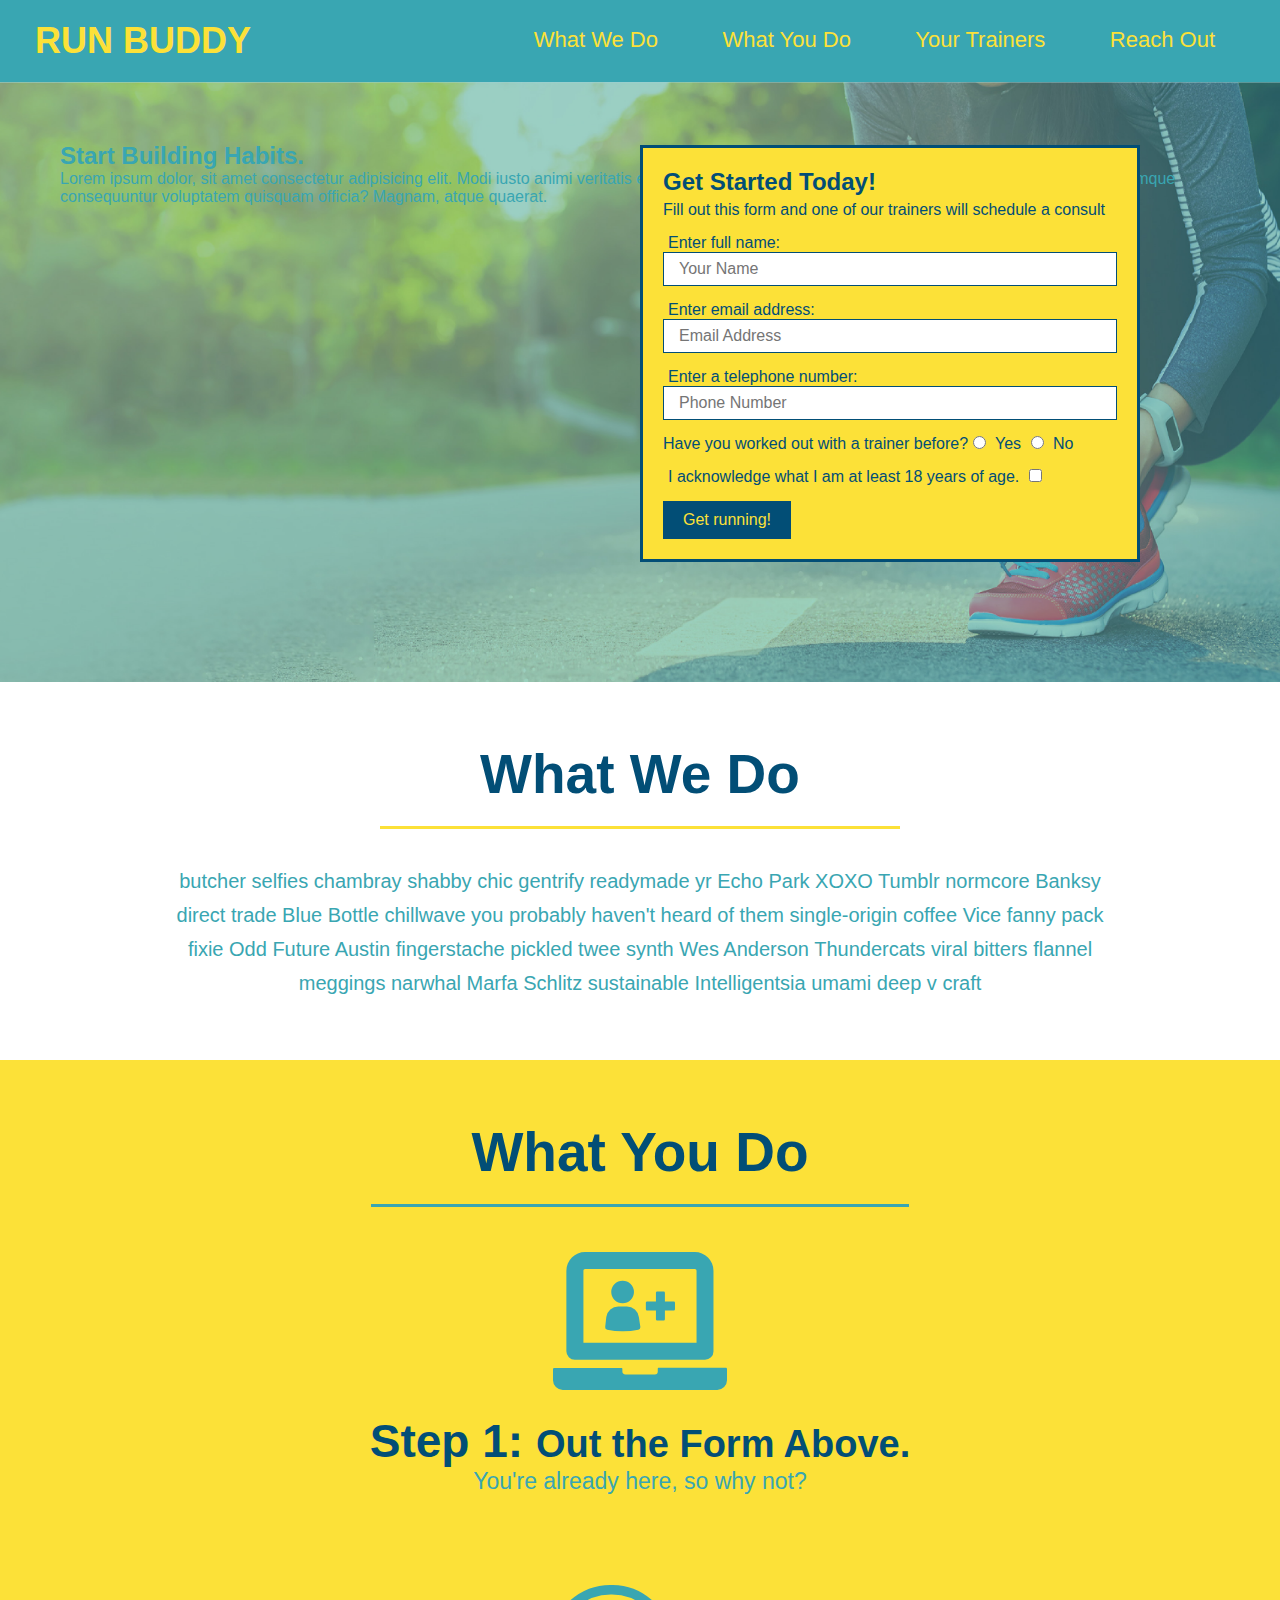
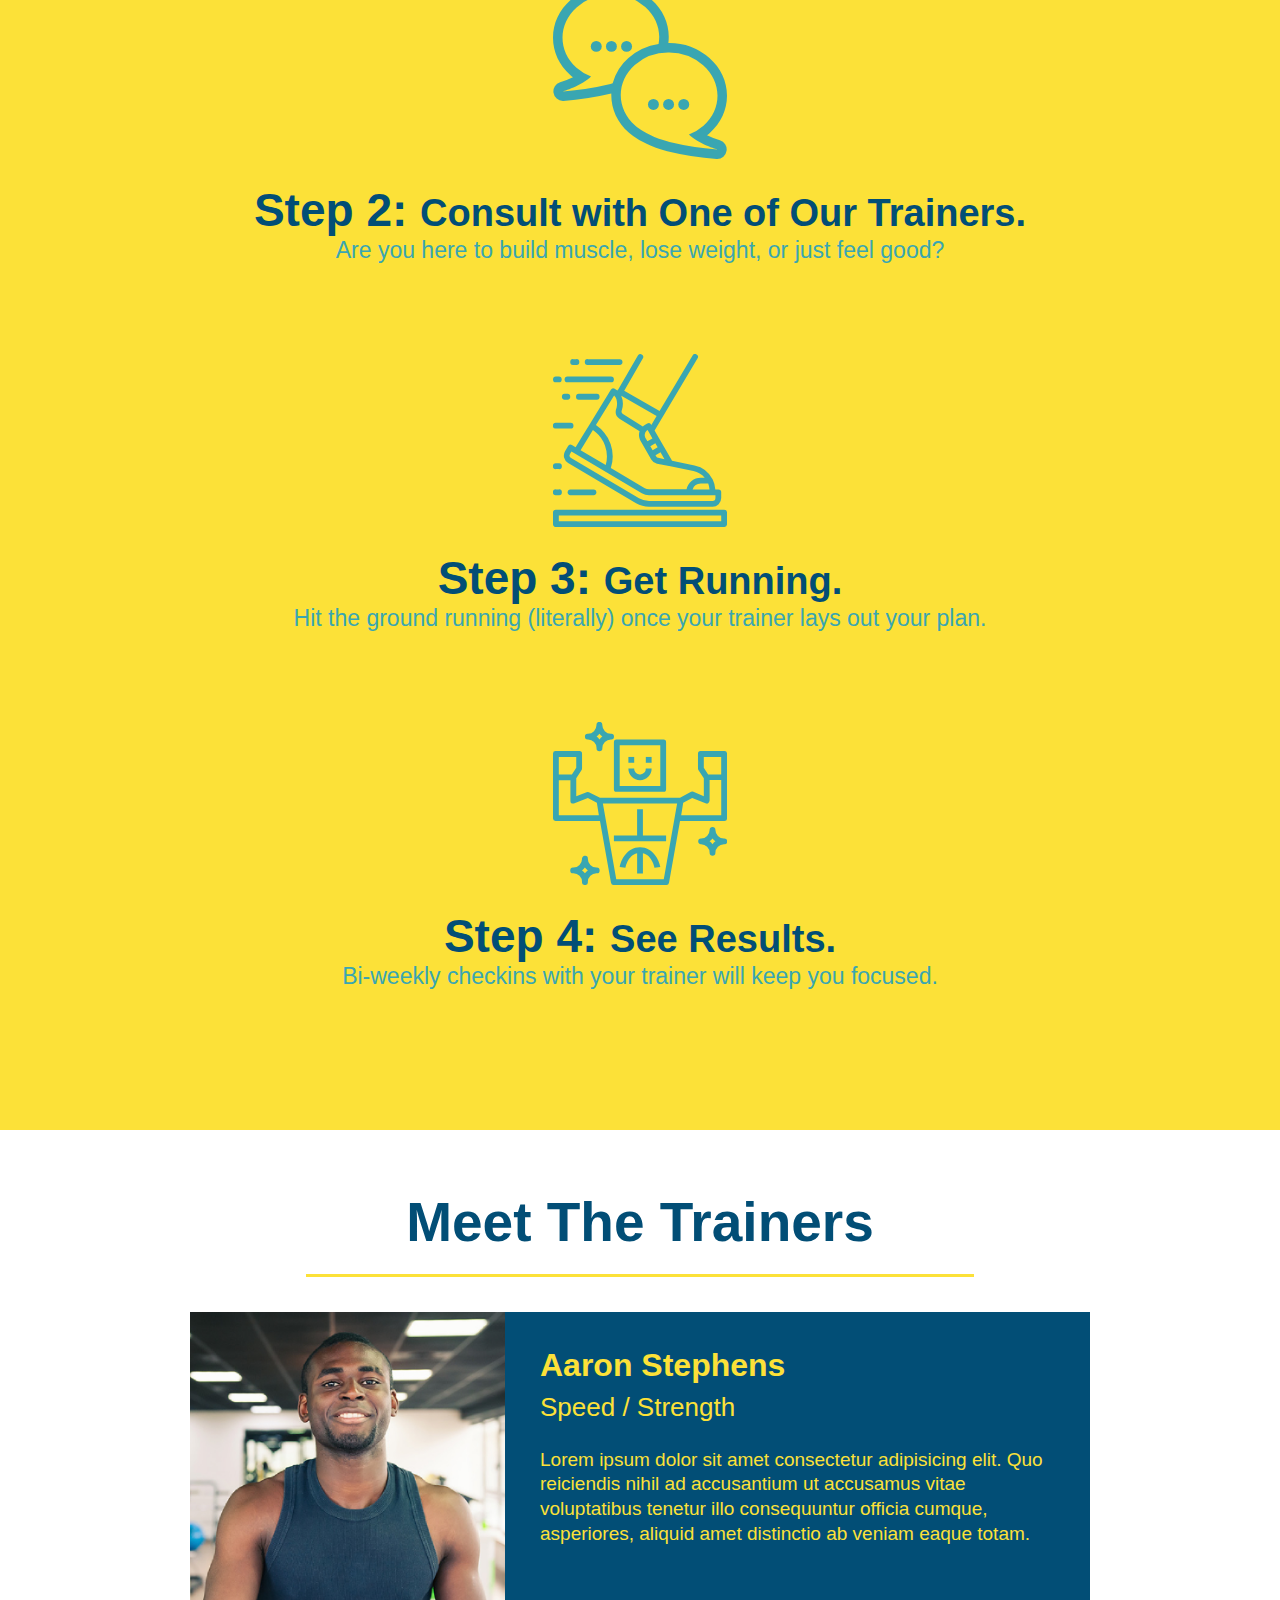
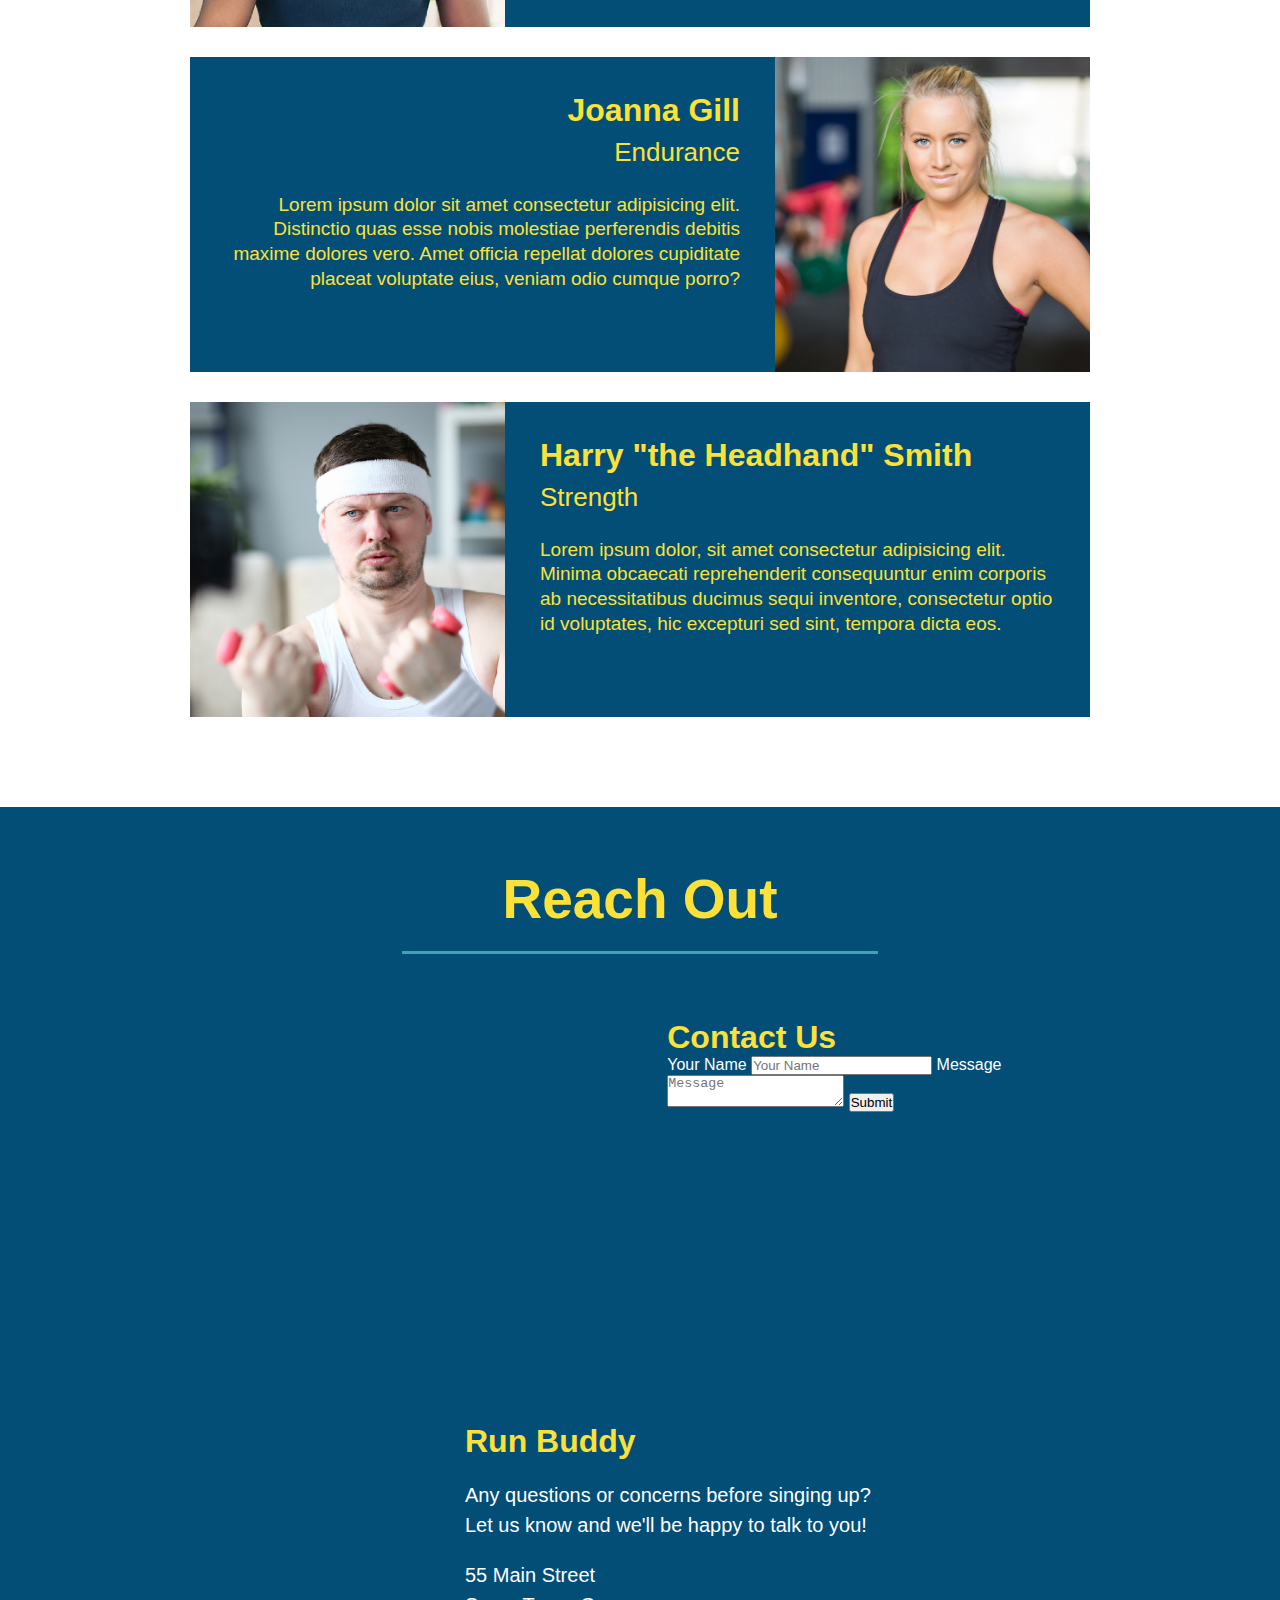
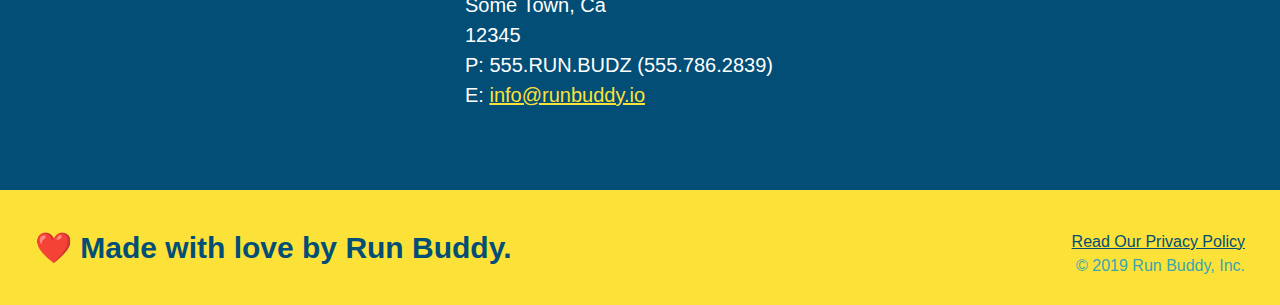
==== index.html @ baa3180b "add flexbox to header" ====
<!DOCTYPE html>
<html lang="en">
    <head>
        <meta charset="UTF-8" />
        <title>Run Buddy</title>
        <link rel="stylesheet" href="./assets/css/style.css"/>
    </head>
    
    <body>
        
    <header>
        <h1>
        <a href="/">
            RUN BUDDY
        </a>
        </h1>
        <nav>
            <ul>
                <li>
                    <a href="#what-we-do">What We Do</a>
                </li>
                <li>
                    <a href="#what-you-do">What You Do</a>
                </li>
                <li>
                    <a href="#your-trainers">Your Trainers</a>
                </li>
                <li>
                    <a href="#reach-out">Reach Out</a>
                </li>
            </ul>
        </nav>
    </header>

    <section class="hero">
        <div class="hero-cta">
            <h2>Start Building Habits.</h2>
            <p>
                Lorem ipsum dolor, sit amet consectetur adipisicing elit. Modi iusto animi veritatis et 
                adipisci cum rerum quaerat? Libero vitae iusto eaque. Voluptates cumque consequuntur 
                voluptatem quisquam officia? Magnam, atque quaerat.
            </p>
        </div>
        
        <div class="hero-form">
            <h3>Get Started Today!</h3>
            <p>Fill out this form and one of our trainers will schedule a consult</p>
            <Form>
                <label for="name">Enter full name:</label>
                <input type="text" placeholder="Your Name" name="name" id="name" class="form-input"  />
                <label for="email">Enter email address:</label>
                <input type="email" placeholder="Email Address" name="email" id="email" class="form-input" />
                <label for="phone">Enter a telephone number:</label>
                <input type="tel" placeholder="Phone Number" name="phone" id="phone" class="form-input"/>
                <p>
                    Have you worked out with a trainer before?
                    <input type="radio" name="trainer-confirm" id="trainer-yes" />
                    <label for="trainer-yes">Yes</label>
                    <input type="radio" name="trainer-confirm" id="trainer-no" />
                    <label for="trainer-no">No</label>
                </p>
                <p>
                    <label for="checkbox">
                    I acknowledge what I am at least 18 years of age.
                    </label>
                    <input type="checkbox" name="age-confirm" id="checkbox"/>
                </p>
                <button type="submit">
                  Get running!      
                </button>
            </Form>
        </div>
    </section>

    <section id="what-we-do" class="intro">
        <h2 class="section-title primary-border">What We Do</h2>
        <p>
            butcher selfies chambray shabby chic gentrify readymade yr Echo Park XOXO Tumblr normcore Banksy direct trade Blue Bottle chillwave you probably haven't heard of them single-origin coffee Vice fanny pack fixie Odd Future Austin fingerstache pickled twee synth Wes Anderson Thundercats viral bitters flannel meggings narwhal Marfa Schlitz sustainable Intelligentsia umami deep v craft
        </p>
    </section>
        
    <section id="what-you-do" class="steps">
        <h2 class="section-title secondary-border">What You Do</h2>
        <div>
            <img src="./assets/images/step-1.svg" alt=""/>
            <h3>Step 1: <span>Out the Form Above.</span></h3>
            <p>You're already here, so why not?
            </p>
        </div>
       
        <div>
            <img src="./assets/images/step-2.svg" alt=""/>
            <h3>Step 2: <span>Consult with One of Our Trainers.</span></h3>
            <p>Are you here to build muscle, lose weight, or just feel good?</p>
        </div>
       
        <div>
            <img src="./assets/images/step-3.svg" alt=""/>
            <h3>Step 3: <span>Get Running.</span></h3>
            <p>Hit the ground running (literally) once your trainer lays out your plan.
            </p>
        </div>
        
        <div>
            <img src="./assets/images/step-4.svg" alt=""/>
            <h3>Step 4: <span>See Results.</span></h3>
            <p>Bi-weekly checkins with your trainer will keep you focused.
            </p>
        </div>
    </section> 

    <section id="your-trainers" class="trainers">
       <h2 class="section-title primary-border">Meet The Trainers</h2>
       <article class="trainer">
            <img src="./assets/images/trainer-1.jpg" alt="Arron Stephens in his workout clothes, ready to pump iron" />
            <div class="trainer-bio text-left">
                <h3>Aaron Stephens</h3>
                <h4>Speed / Strength</h4>
                <p>
                    Lorem ipsum dolor sit amet consectetur adipisicing elit. Quo reiciendis nihil ad accusantium ut accusamus vitae voluptatibus tenetur illo consequuntur officia cumque, asperiores, aliquid amet distinctio ab veniam eaque totam.
                </p>
            </div>
       </article>
       
       <article class="trainer">
            <div class="trainer-bio text-right">
                <h3>Joanna Gill</h3>
                <h4>Endurance</h4>
                <p>Lorem ipsum dolor sit amet consectetur adipisicing elit. Distinctio quas esse nobis molestiae perferendis debitis maxime dolores vero. Amet officia repellat dolores cupiditate placeat voluptate eius, veniam odio cumque porro?
                </p>
            </div>
        <img src="./assets/images/trainer-2.jpg" alt="Joanna Gill cooling off after a workout" />
       </article>

       <article class="trainer">
            <img src="./assets/images/trainer-3.jpg" alt="Harry Smith wearing a headband and lifting comically small pink weights" />
            <div class="trainer-bio text-left">
                <h3>Harry "the Headhand" Smith</h3>
                <h4>Strength</h4>
                <p>
                    Lorem ipsum dolor, sit amet consectetur adipisicing elit. Minima obcaecati reprehenderit consequuntur enim corporis ab necessitatibus ducimus sequi inventore, consectetur optio id voluptates, hic excepturi sed sint, tempora dicta eos.
                </p>
            </div>
       </article>
    </section>

    <section id="reach-out" class="contact">
        <h2 class="section-title secondary-border contact-h2">Reach Out</h2>
        
        <div class="contact-info">
            <iframe src="https://www.google.com/maps/embed?pb=!1m18!1m12!1m3!1d25854.165169851884!2d-78.96099190262946!3d35.90363252913654!2m3!1f0!2f0!3f0!3m2!1i1024!2i768!4f13.1!3m3!1m2!1s0x89ace8b8699a4423%3A0xcc635c9ffc62bdc9!2sSouthpoint%2C%20Durham%2C%20NC%2027713!5e0!3m2!1sen!2sus!4v1658589397149!5m2!1sen!2sus" 
            width="600" 
            height="450" 
            style="border:0;" 
            allowfullscreen="" 
            loading="lazy" 
            referrerpolicy="no-referrer-when-downgrade">
            </iframe>
            
            <div>
                <h3>Contact Us</h3>
                <form>
                    <label for="contact-name">Your Name</label>
                    <input type="text" id="contact-name" placeholder="Your Name" />

                    <label for="contact-message">Message</label>
                    <textarea id="contact-message" placeholder="Message"></textarea>

                    <button type="submit">Submit</button>
                </form>
            </div>
            <div>
                <h3>Run Buddy</h3>
                <p>
                    Any questions or concerns before singing up?
                    <br />
                    Let us know and we'll be happy to talk to you!
                </p>
                <address>
                    55 Main Street <br />
                    Some Town, Ca <br />
                    12345 <br />
                    P: 555.RUN.BUDZ (555.786.2839) <br />
                    E: <a href="mailto:info@runbuddy.io">info@runbuddy.io</a>
                </address>
            </div>
        </div>
    </section>
   

    <footer>
        <h2>❤️ Made with love by Run Buddy.</h2>
        <div>
            <a href="./privacy-policy.html">Read Our Privacy Policy</a><br />
            &copy; 2019 Run Buddy, Inc.
        </div>
    </footer>

    </body>
</html>
---- assets/css/style.css ----
* {
    margin: 0;
    padding: 0;
    box-sizing: border-box;
}

body {
    color:#39a6b2;
    font-family: Helvetica, Arial, sans-serif;
}

header {
    padding: 20px 35px;
    background-color: #39a6b2;
    display: flex;
    justify-content: space-between;
    flex-wrap: wrap;
}

header h1 {
    font-weight: bold;
    font-size: 36px;
    color:#fce138;
    margin: 0;
}

header a {
    text-decoration: none;
    color: #fce138;
}

header nav {
    margin: 7px 0;
}

header nav ul li {
    display: inline;
}

header nav ul li a {
    margin: 0 30px;
    font-weight: lighter;
    font-size: 22px;
}

footer {
    background-color: #fce138;
    width: 100%;
    padding: 40px 35px;
}

footer h2 {
    display: inline;
    color: #024e76;
    font-size: 30px;
    margin: 0;
}

footer div {
    float: right;
    line-height: 1.5;
    text-align: right;
}

footer a {
    color: #024e76;
}

section {
    padding: 60px;
}

.hero {
    background-image: url("../images/hero-bg.jpg");
    height: 600px;
    background-size: cover;
    background-position: center;
    position: relative;
}

.hero-form {
    border: 3px solid #024e76;
    background-color: #fce138;
    padding: 20px;
    width: 500px;
    color: #024e76;
    position: absolute;
    bottom: 120px;
    right: 140px;
}

.hero-form h3 {
   font-size: 24px;
   margin: 0;
}

.hero-form p {
    margin: 5px 0 15px 0;
}

.form-input {
    border: 1px solid #024e76;
    display: block;
    padding: 7px 15px;
    font-size: 16px;
    color: #024e76;
    width: 100%;
    margin-bottom: 15px;
}

.hero-form label {
    margin: 0 5px;
}

.hero-form button {
    color: #fce138;
    background-color: #024e76;
    border: none;
    padding: 10px 20px;
    font-size: 16px;
}

.intro {
    text-align: center;
}

.intro p {
    line-height: 1.7;
    color: #39a6b2;
    width: 80%;
    font-size: 20px;
    display: inline-block;
}

.steps {
    text-align: center;
    background: #fce138;
}

.steps div {
    margin-bottom: 80px;
}

.steps img {
    width: 15%;
    margin: 10px 0;
}

.steps h3 {
    color: #024e76;
    font-size: 46px;
    margin-top: 10px;
}

.steps p {
    color: #39a6b2;
    font-size: 23px;
}

.steps span {
    font-size: 38px;
}

.section-title {
    font-size: 55px;
    color: #024e76;
    margin-bottom: 35px;
    padding: 0 100px 20px 100px;
    display: inline-block;
    border-bottom: 3px solid; 
}

.primary-border {
    border-color: #fce138;
}

.secondary-border {
    border-color: #39a6b2;
}

.trainers {
    text-align: center;
}

.trainer {
    width: 900px;
    margin: 0 auto 30px auto;
    background: #024e76;
    color: #fce138;
    overflow: auto;
}

.trainer img {
    width: 35%;
    float: left;
}

.trainer-bio {
    padding: 35px;
    float: left;
    width: 65%;
}

.trainer-bio h3 {
    font-size: 32px;
    margin-bottom: 8px;
}

.trainer-bio h4 {
    font-weight: lighter;
    font-size: 26px;
    margin-bottom: 25px;
}

.trainer-bio p {
    font-size: 19px;
    line-height: 1.3;
}

.text-left {
    text-align: left;
}

.text-right {
    text-align: right;
}

.contact {
    text-align: center;
    background-color: #024e76;
}

.contact h2 {
    color: #fce138;
}

.contact-info iframe {
    width: 400px;
    height: 400px;
}

.contact-info div {
    width: 410px;
    display: inline-block;
    vertical-align: top;
    text-align: left;
    margin: 30px 0 0 60px;
    color: white;
}

.contact-info h3 {
    color: #fce138;
    font-size: 32px;
}

.contact-info p, .contact-info address {
    margin: 20px 0;
    line-height: 1.5;
    font-size: 20px;
    font-style: normal;
}

.contact-info a {
    color: #fce138;
}
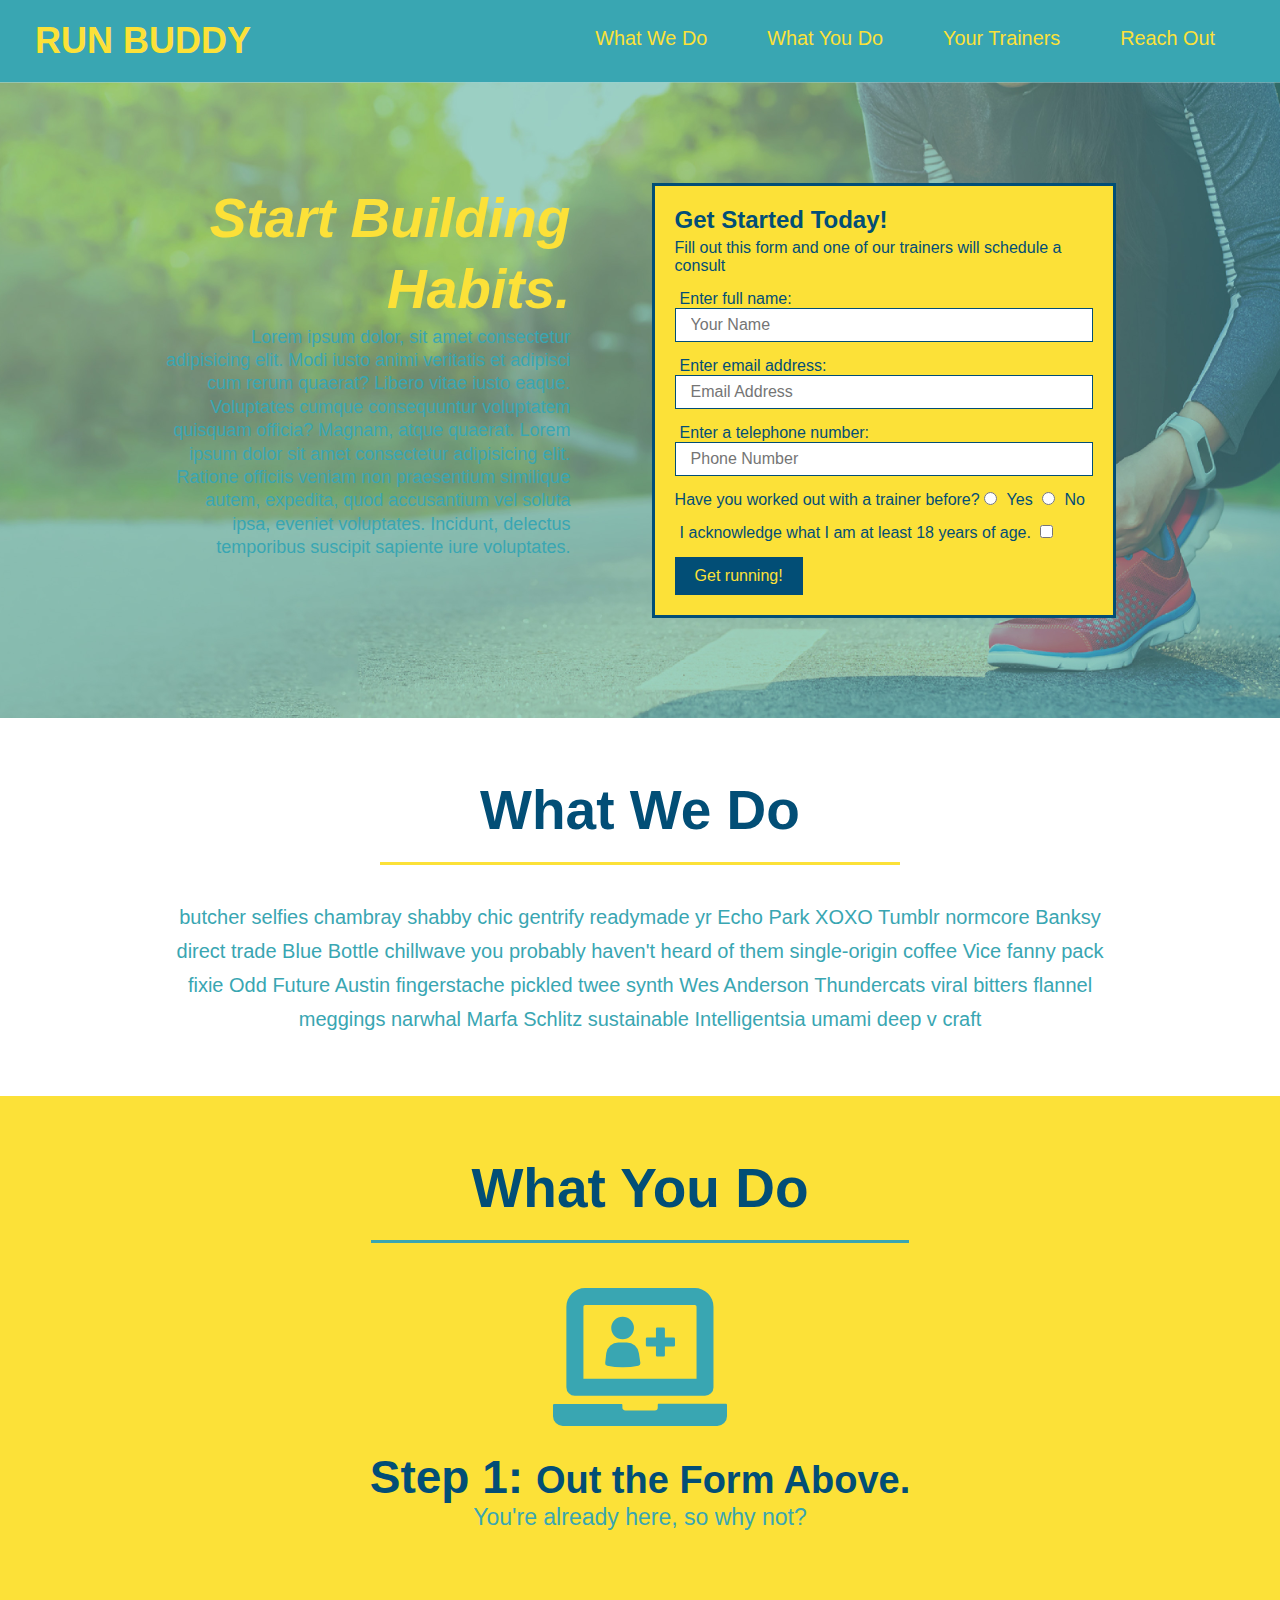
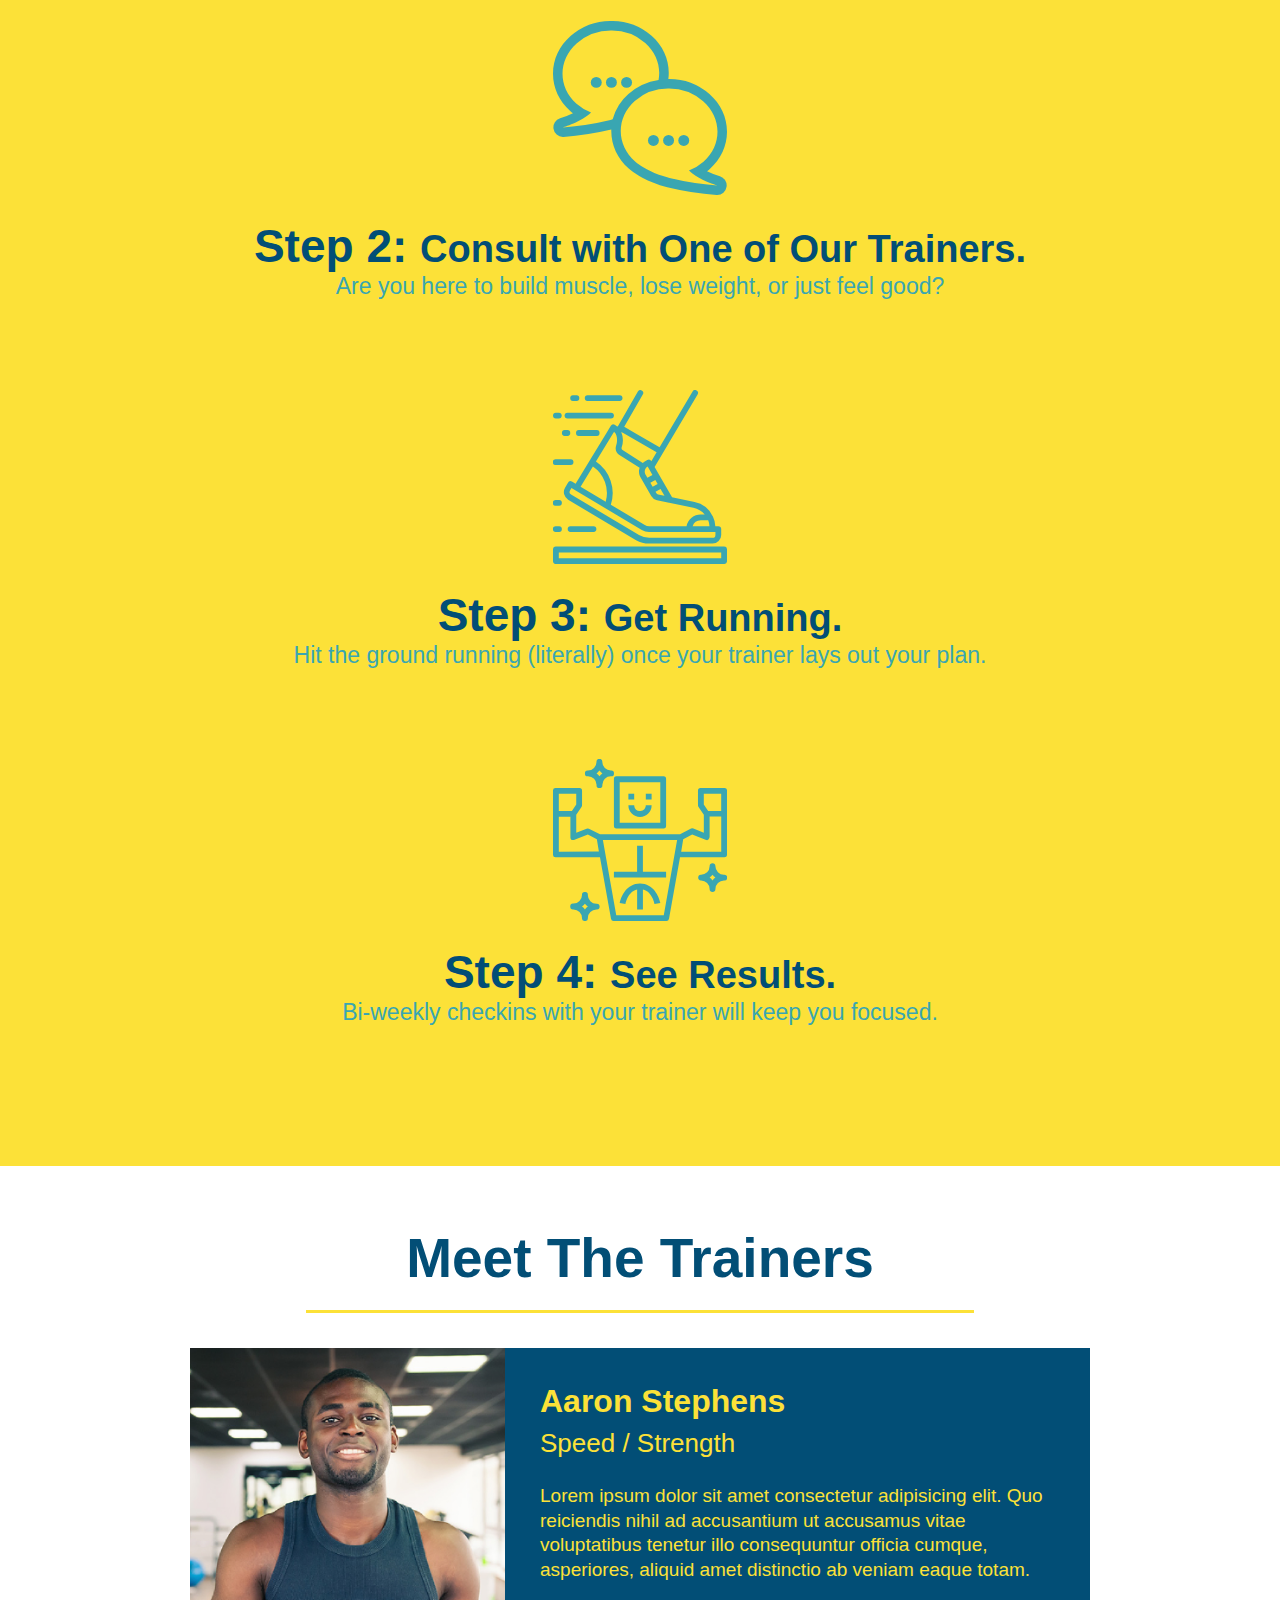
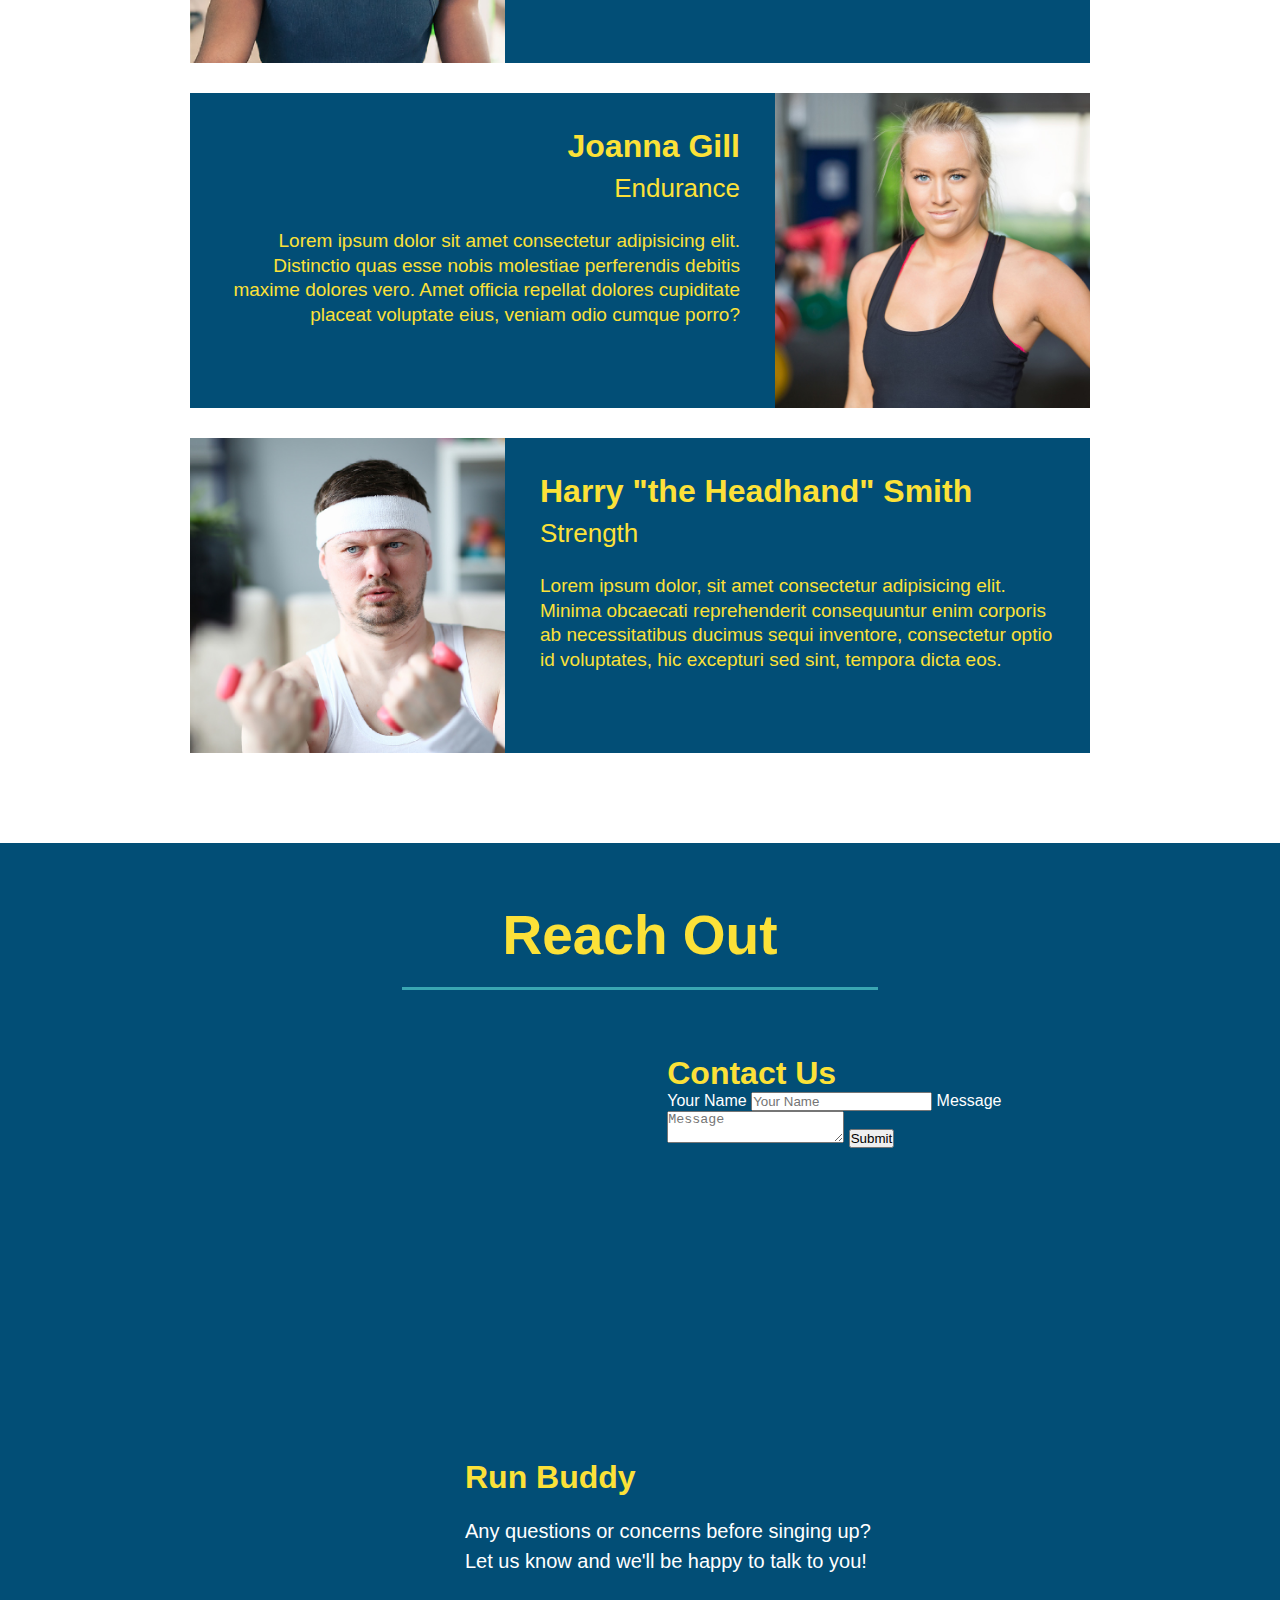
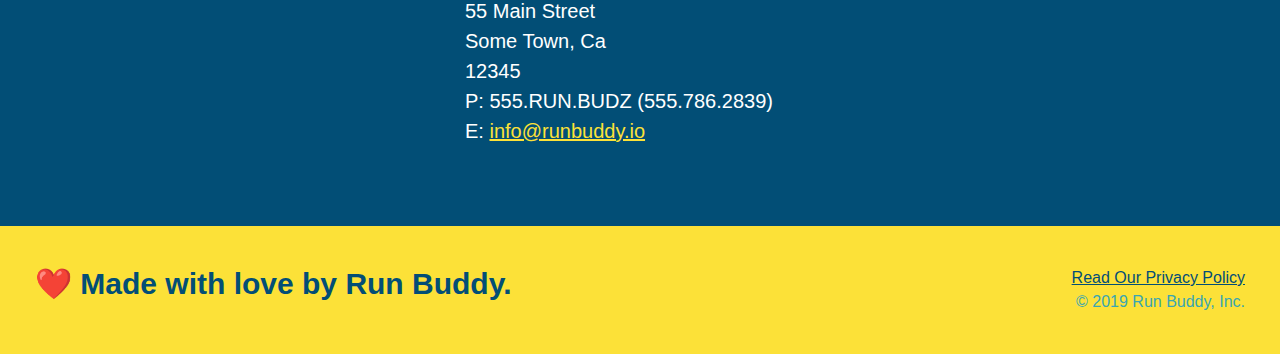
==== commit 3604b4ae: "add flexbox to hero" ====
--- a/index.html
+++ b/index.html
@@ -39,6 +39,9 @@
                 Lorem ipsum dolor, sit amet consectetur adipisicing elit. Modi iusto animi veritatis et 
                 adipisci cum rerum quaerat? Libero vitae iusto eaque. Voluptates cumque consequuntur 
                 voluptatem quisquam officia? Magnam, atque quaerat.
+                Lorem ipsum dolor sit amet consectetur adipisicing elit. Ratione officiis veniam non 
+                praesentium similique autem, expedita, quod accusantium vel soluta ipsa, eveniet voluptates. 
+                Incidunt, delectus temporibus suscipit sapiente iure voluptates.
             </p>
         </div>
         
--- a/assets/css/style.css
+++ b/assets/css/style.css
@@ -33,31 +33,36 @@
     margin: 7px 0;
 }
 
-header nav ul li {
-    display: inline;
+header nav ul {
+    display: flex;
+    flex-wrap: wrap;
+    justify-content: space-between;
+    align-items: center;
+    list-style: none;
 }
 
 header nav ul li a {
     margin: 0 30px;
     font-weight: lighter;
-    font-size: 22px;
+    font-size: 1.55vw;
 }
 
 footer {
     background-color: #fce138;
     width: 100%;
     padding: 40px 35px;
+    display: flex;
+    justify-content: space-between;
+    flex-wrap: wrap;
 }
 
 footer h2 {
-    display: inline;
     color: #024e76;
     font-size: 30px;
     margin: 0;
 }
 
 footer div {
-    float: right;
     line-height: 1.5;
     text-align: right;
 }
@@ -72,21 +77,35 @@
 
 .hero {
     background-image: url("../images/hero-bg.jpg");
-    height: 600px;
     background-size: cover;
     background-position: center;
-    position: relative;
+    display: flex;
+    justify-content: center;
+    flex-wrap: wrap;
+}
+
+.hero-cta {
+    width: 35%;
+    text-align: right;
+    margin: 3.5%;
+    color: fff;
+    font-size: 18px;
+    line-height: 1.3;
+}
+
+.hero-cta h2 {
+    font-style: italic;
+    font-size: 55px;
+    color: #fce138;
 }
 
 .hero-form {
     border: 3px solid #024e76;
     background-color: #fce138;
     padding: 20px;
-    width: 500px;
-    color: #024e76;
-    position: absolute;
-    bottom: 120px;
-    right: 140px;
+    color: #024e76;
+    width: 40%;
+    margin: 3.5%;
 }
 
 .hero-form h3 {
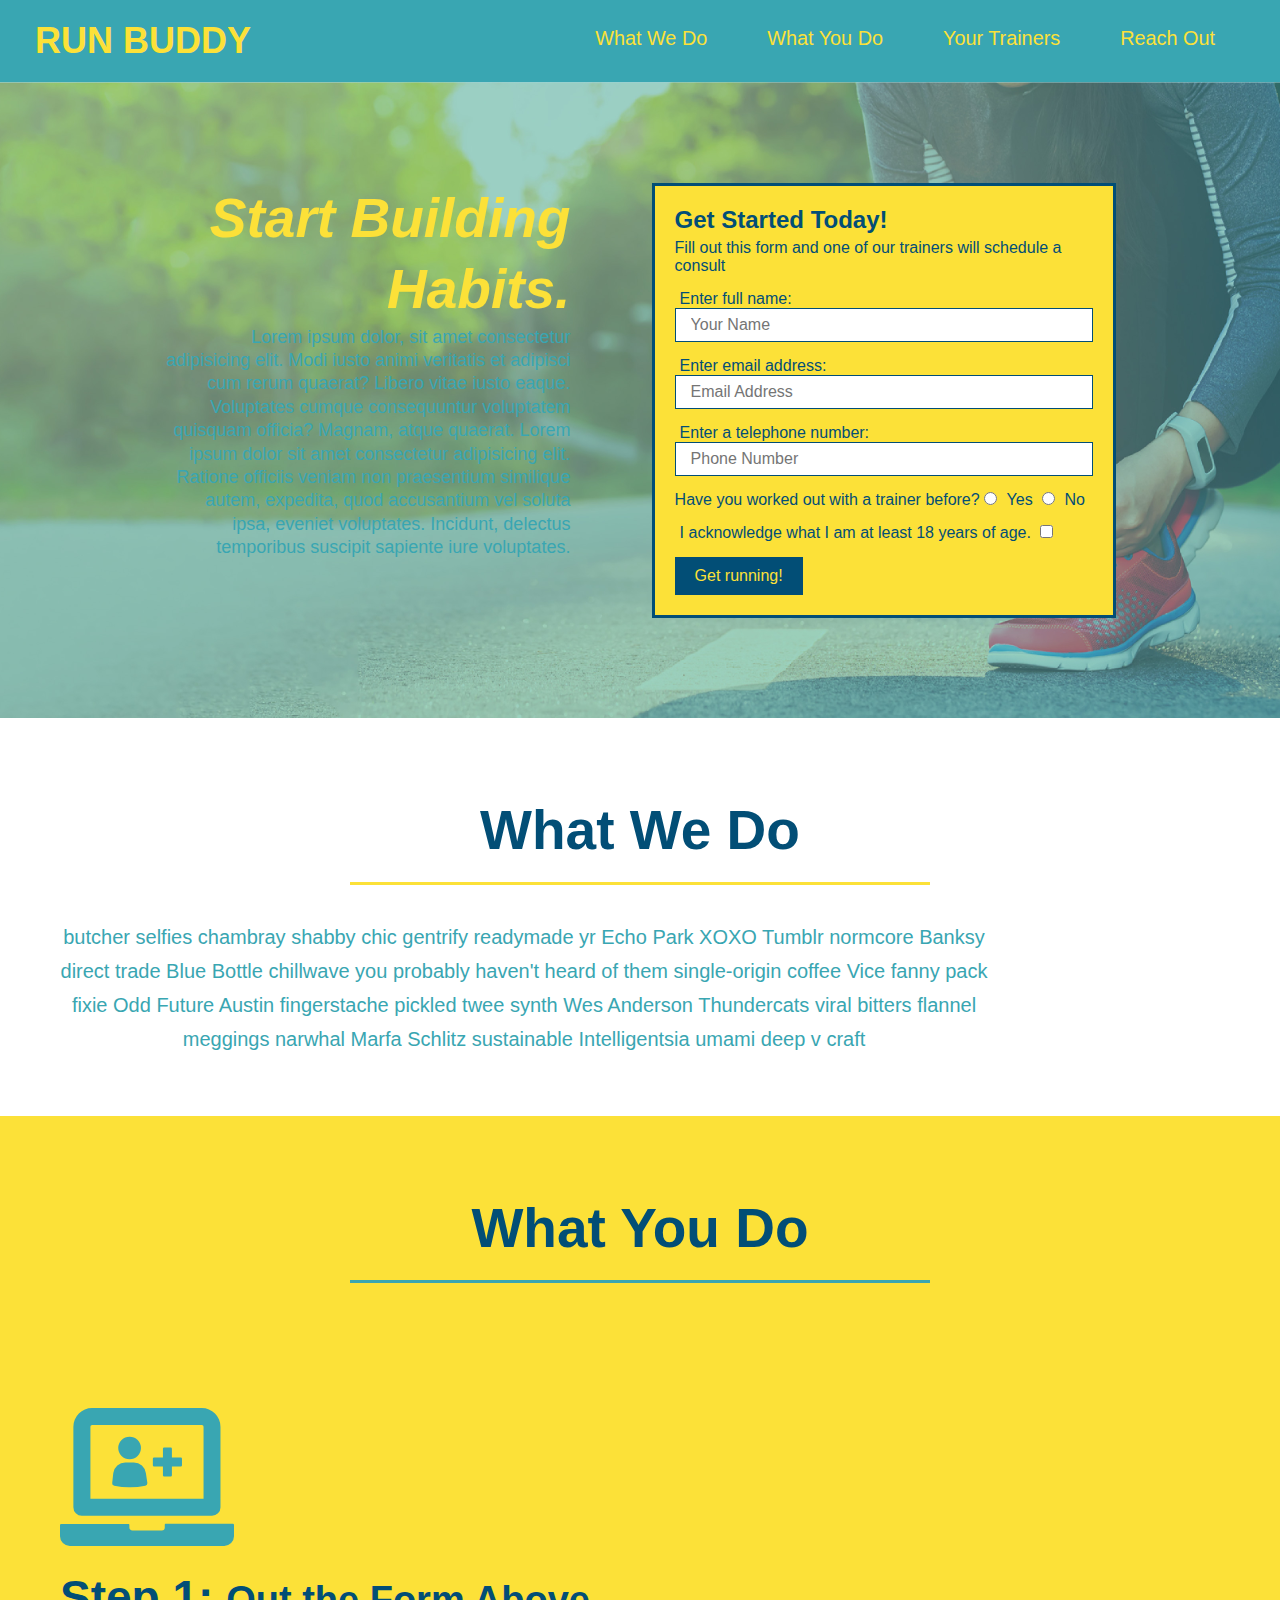
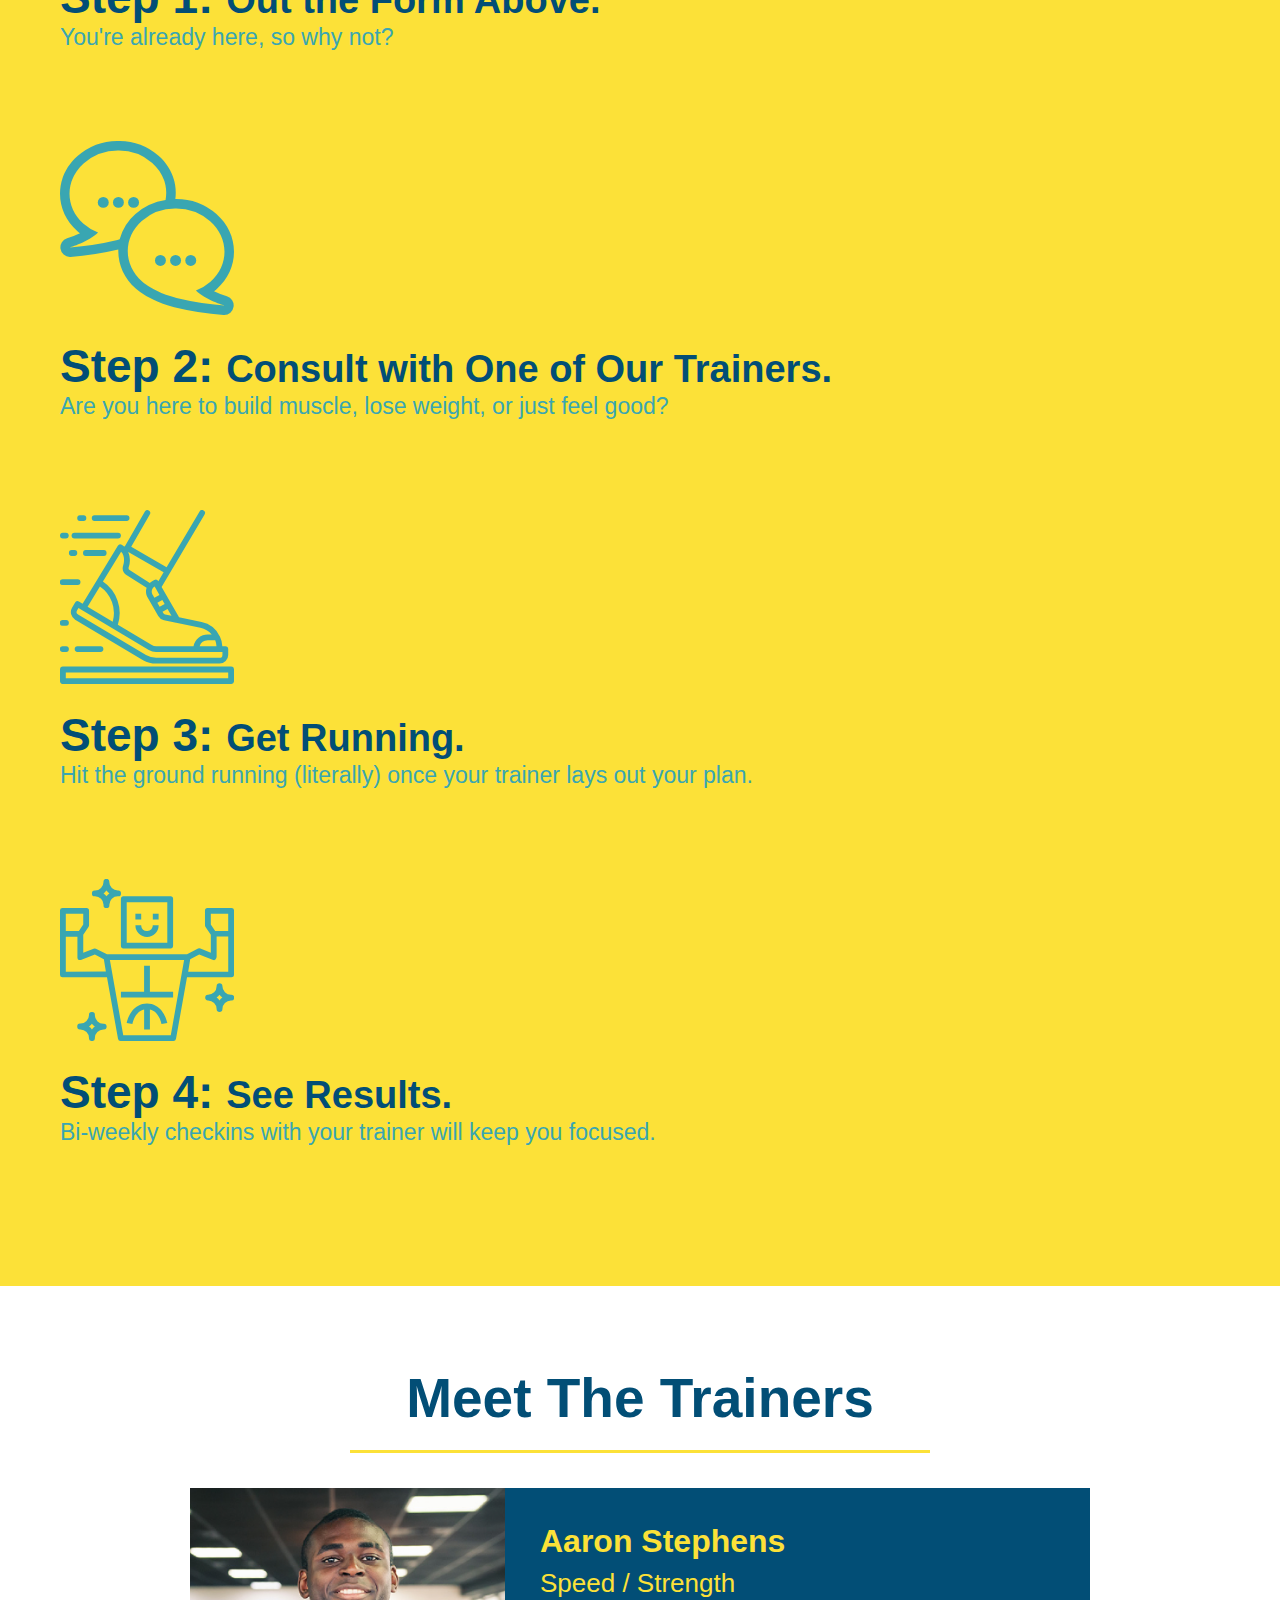
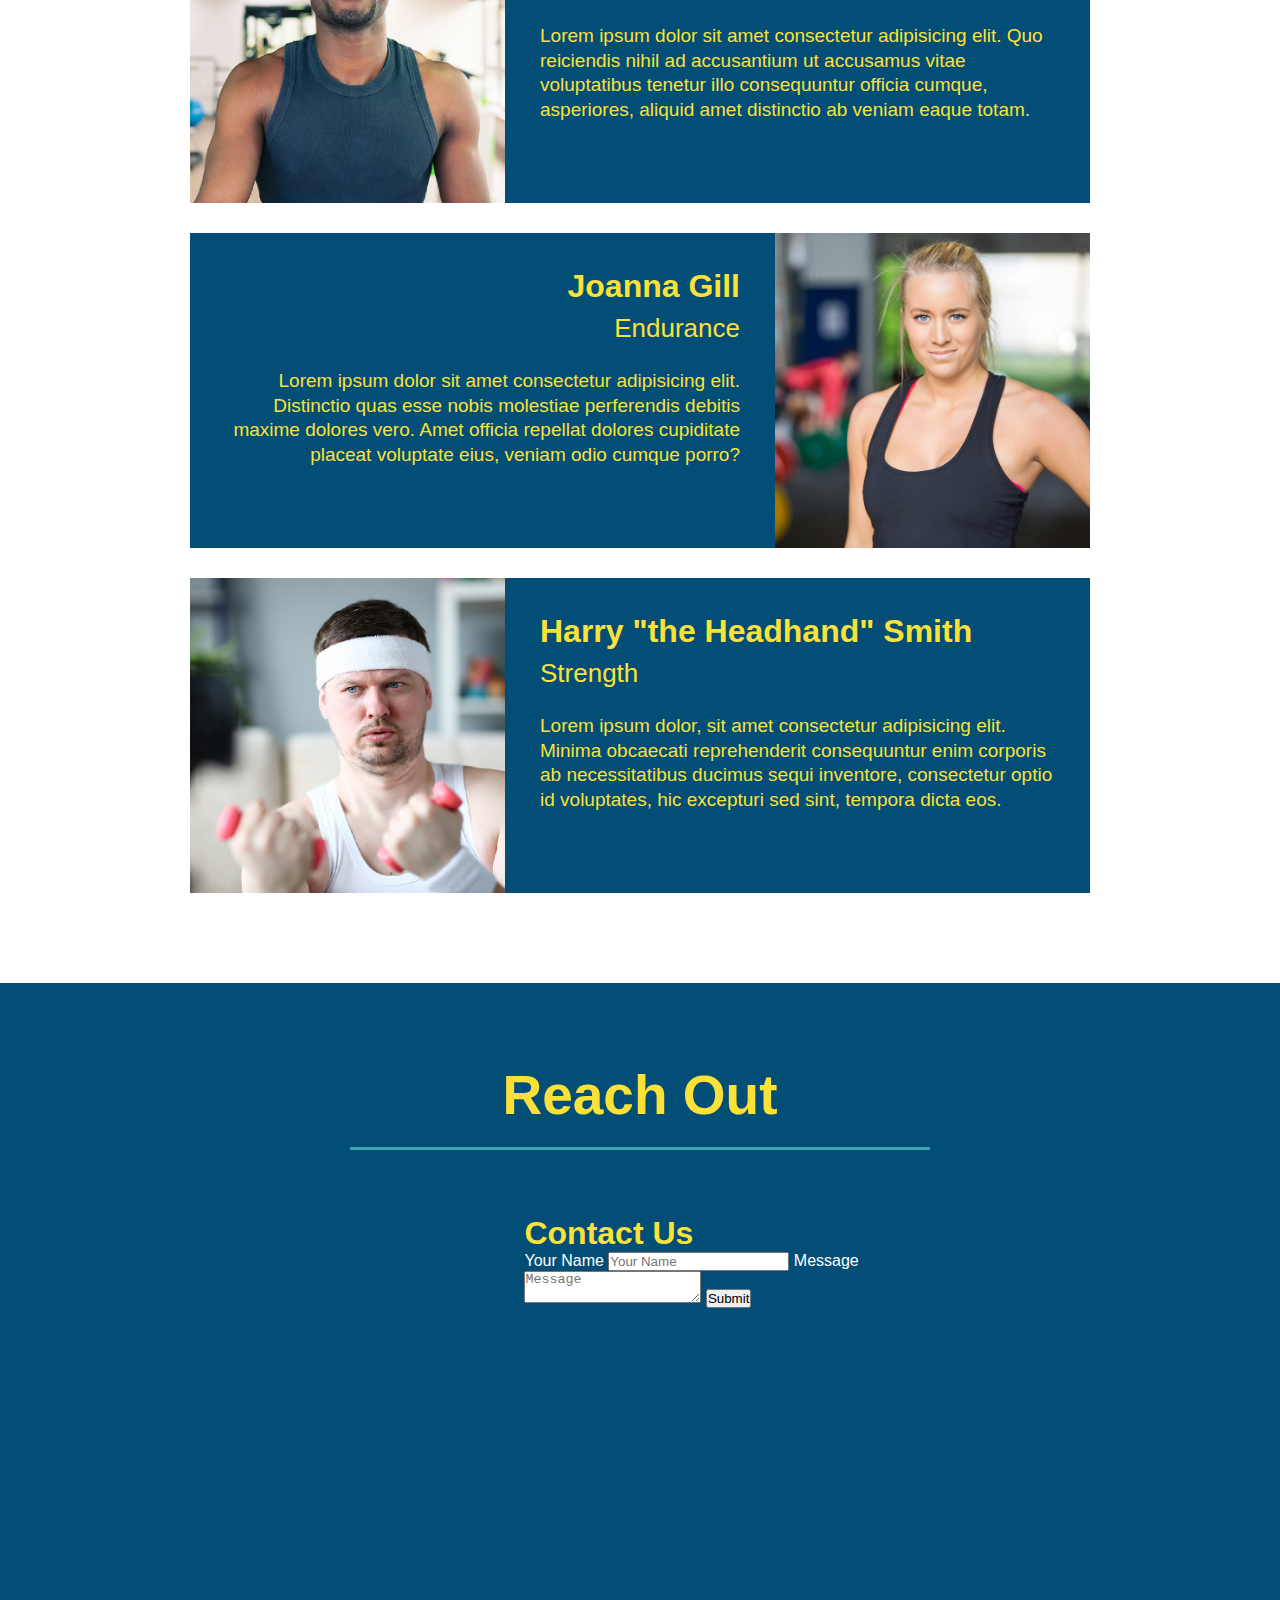
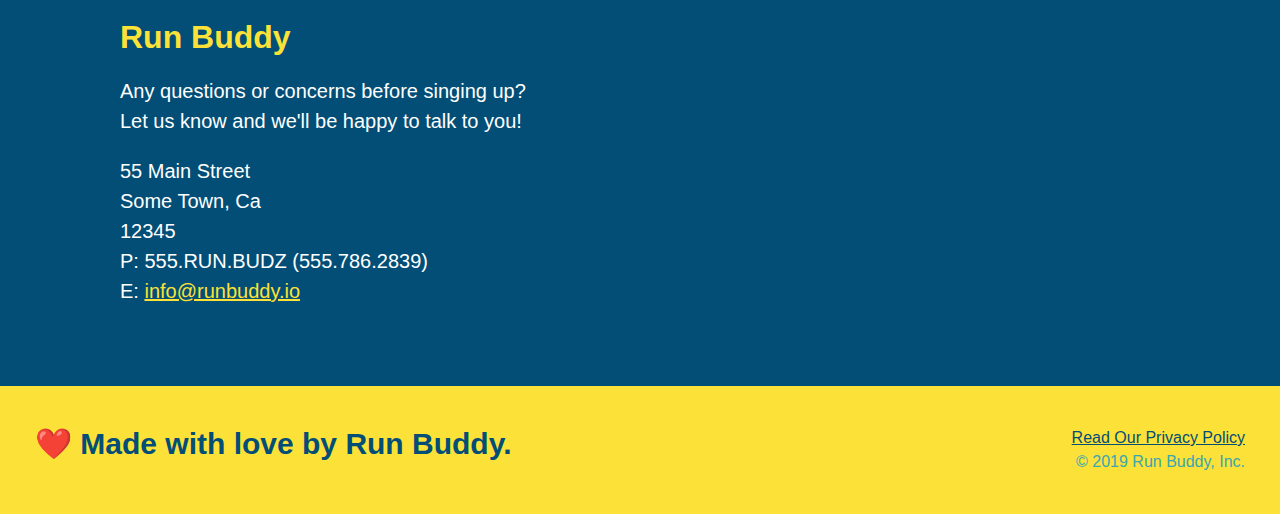
==== commit 2d202002: "created flex-row for all classes with section title" ====
--- a/index.html
+++ b/index.html
@@ -76,14 +76,20 @@
     </section>
 
     <section id="what-we-do" class="intro">
+        <Div class="flex-row"> 
         <h2 class="section-title primary-border">What We Do</h2>
+        </Div>
+        <div class="flex-row">
         <p>
             butcher selfies chambray shabby chic gentrify readymade yr Echo Park XOXO Tumblr normcore Banksy direct trade Blue Bottle chillwave you probably haven't heard of them single-origin coffee Vice fanny pack fixie Odd Future Austin fingerstache pickled twee synth Wes Anderson Thundercats viral bitters flannel meggings narwhal Marfa Schlitz sustainable Intelligentsia umami deep v craft
         </p>
+        </div>
     </section>
         
     <section id="what-you-do" class="steps">
+        <Div class="flex-row">
         <h2 class="section-title secondary-border">What You Do</h2>
+        </Div>
         <div>
             <img src="./assets/images/step-1.svg" alt=""/>
             <h3>Step 1: <span>Out the Form Above.</span></h3>
@@ -113,7 +119,9 @@
     </section> 
 
     <section id="your-trainers" class="trainers">
-       <h2 class="section-title primary-border">Meet The Trainers</h2>
+       <div class="flex-row">
+        <h2 class="section-title primary-border">Meet The Trainers</h2>
+        </div>
        <article class="trainer">
             <img src="./assets/images/trainer-1.jpg" alt="Arron Stephens in his workout clothes, ready to pump iron" />
             <div class="trainer-bio text-left">
@@ -148,8 +156,9 @@
     </section>
 
     <section id="reach-out" class="contact">
+        <div clas="flex-row">
         <h2 class="section-title secondary-border contact-h2">Reach Out</h2>
-        
+        </div>
         <div class="contact-info">
             <iframe src="https://www.google.com/maps/embed?pb=!1m18!1m12!1m3!1d25854.165169851884!2d-78.96099190262946!3d35.90363252913654!2m3!1f0!2f0!3f0!3m2!1i1024!2i768!4f13.1!3m3!1m2!1s0x89ace8b8699a4423%3A0xcc635c9ffc62bdc9!2sSouthpoint%2C%20Durham%2C%20NC%2027713!5e0!3m2!1sen!2sus!4v1658589397149!5m2!1sen!2sus" 
             width="600" 
--- a/assets/css/style.css
+++ b/assets/css/style.css
@@ -139,20 +139,16 @@
     font-size: 16px;
 }
 
-.intro {
-    text-align: center;
-}
-
 .intro p {
     line-height: 1.7;
     color: #39a6b2;
     width: 80%;
     font-size: 20px;
     display: inline-block;
+    text-align: center;
 }
 
 .steps {
-    text-align: center;
     background: #fce138;
 }
 
@@ -183,10 +179,11 @@
 .section-title {
     font-size: 55px;
     color: #024e76;
-    margin-bottom: 35px;
-    padding: 0 100px 20px 100px;
-    display: inline-block;
     border-bottom: 3px solid; 
+    padding: 20px;
+    text-align: center;
+    margin: 0 auto 35px auto;
+    width: 50%;
 }
 
 .primary-border {
@@ -195,10 +192,6 @@
 
 .secondary-border {
     border-color: #39a6b2;
-}
-
-.trainers {
-    text-align: center;
 }
 
 .trainer {
@@ -244,8 +237,11 @@
     text-align: right;
 }
 
+.flex-row {
+    display: flex;
+}
+
 .contact {
-    text-align: center;
     background-color: #024e76;
 }
 
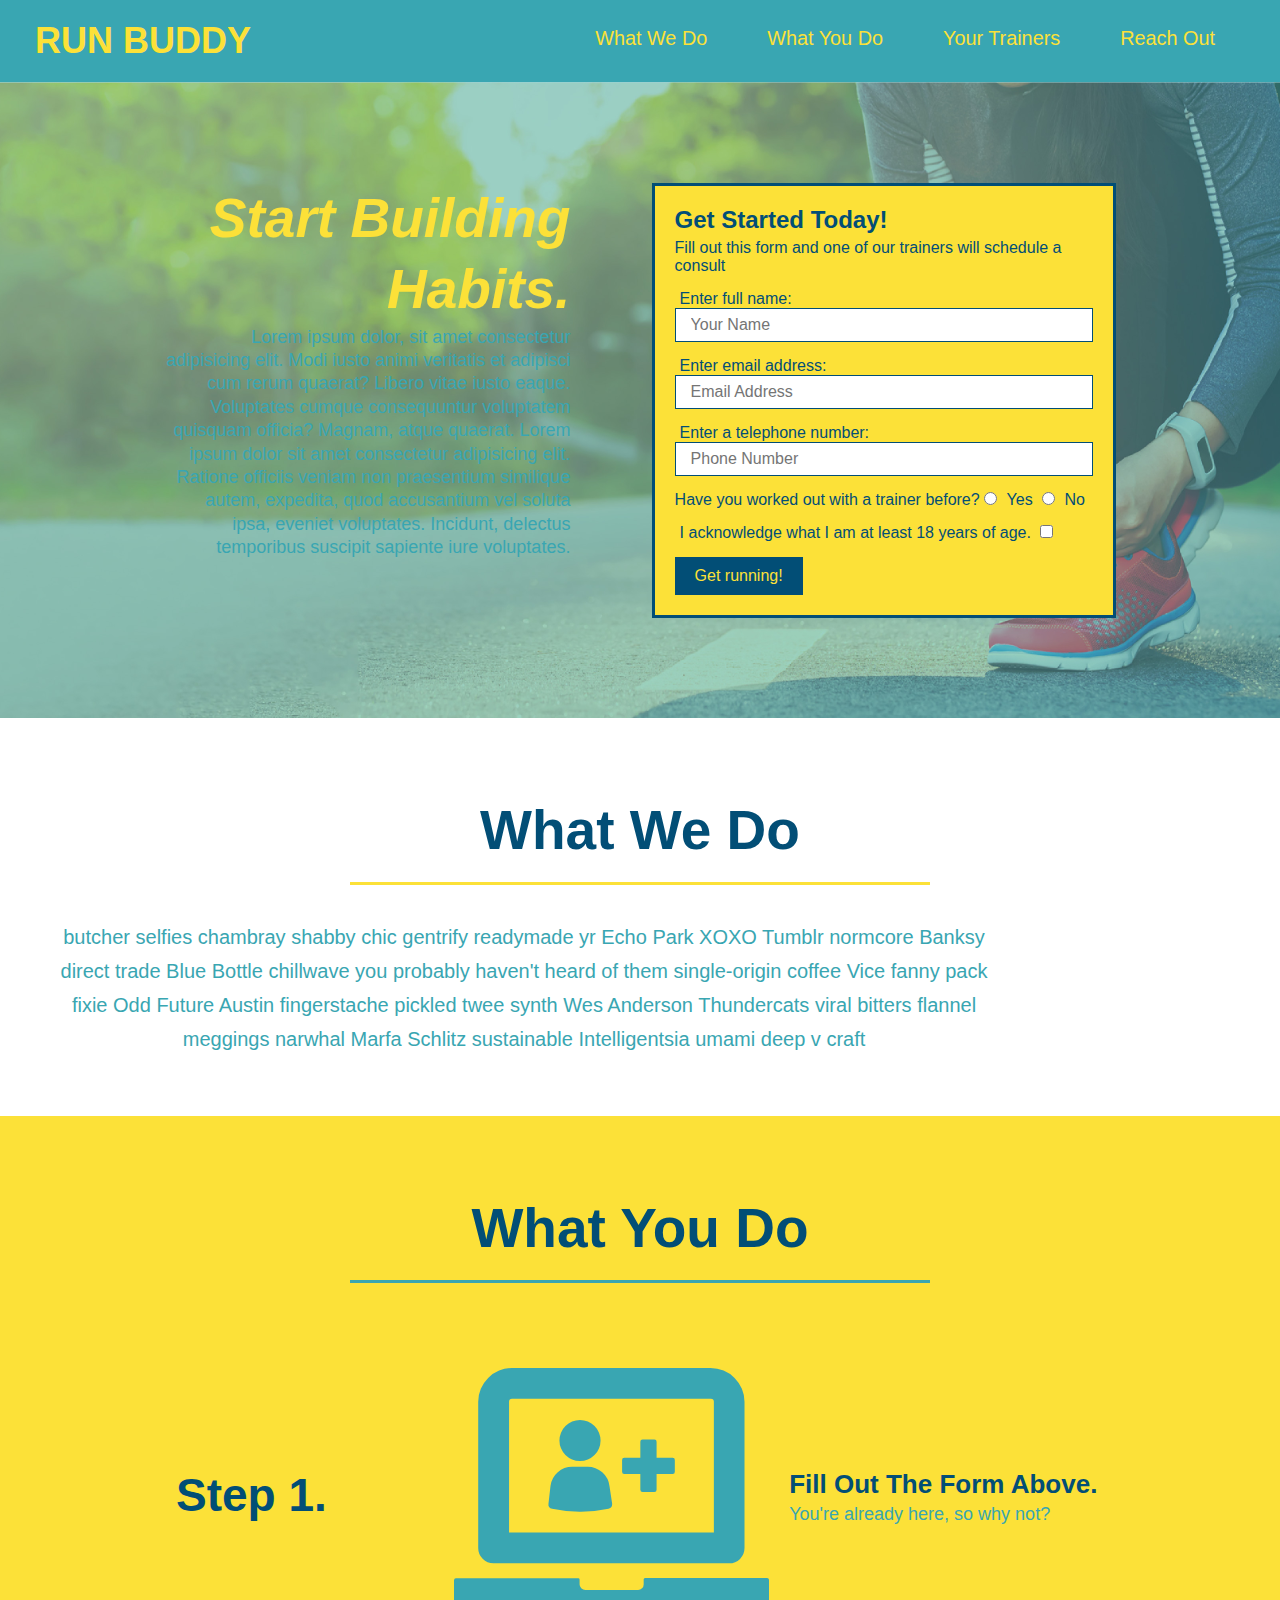
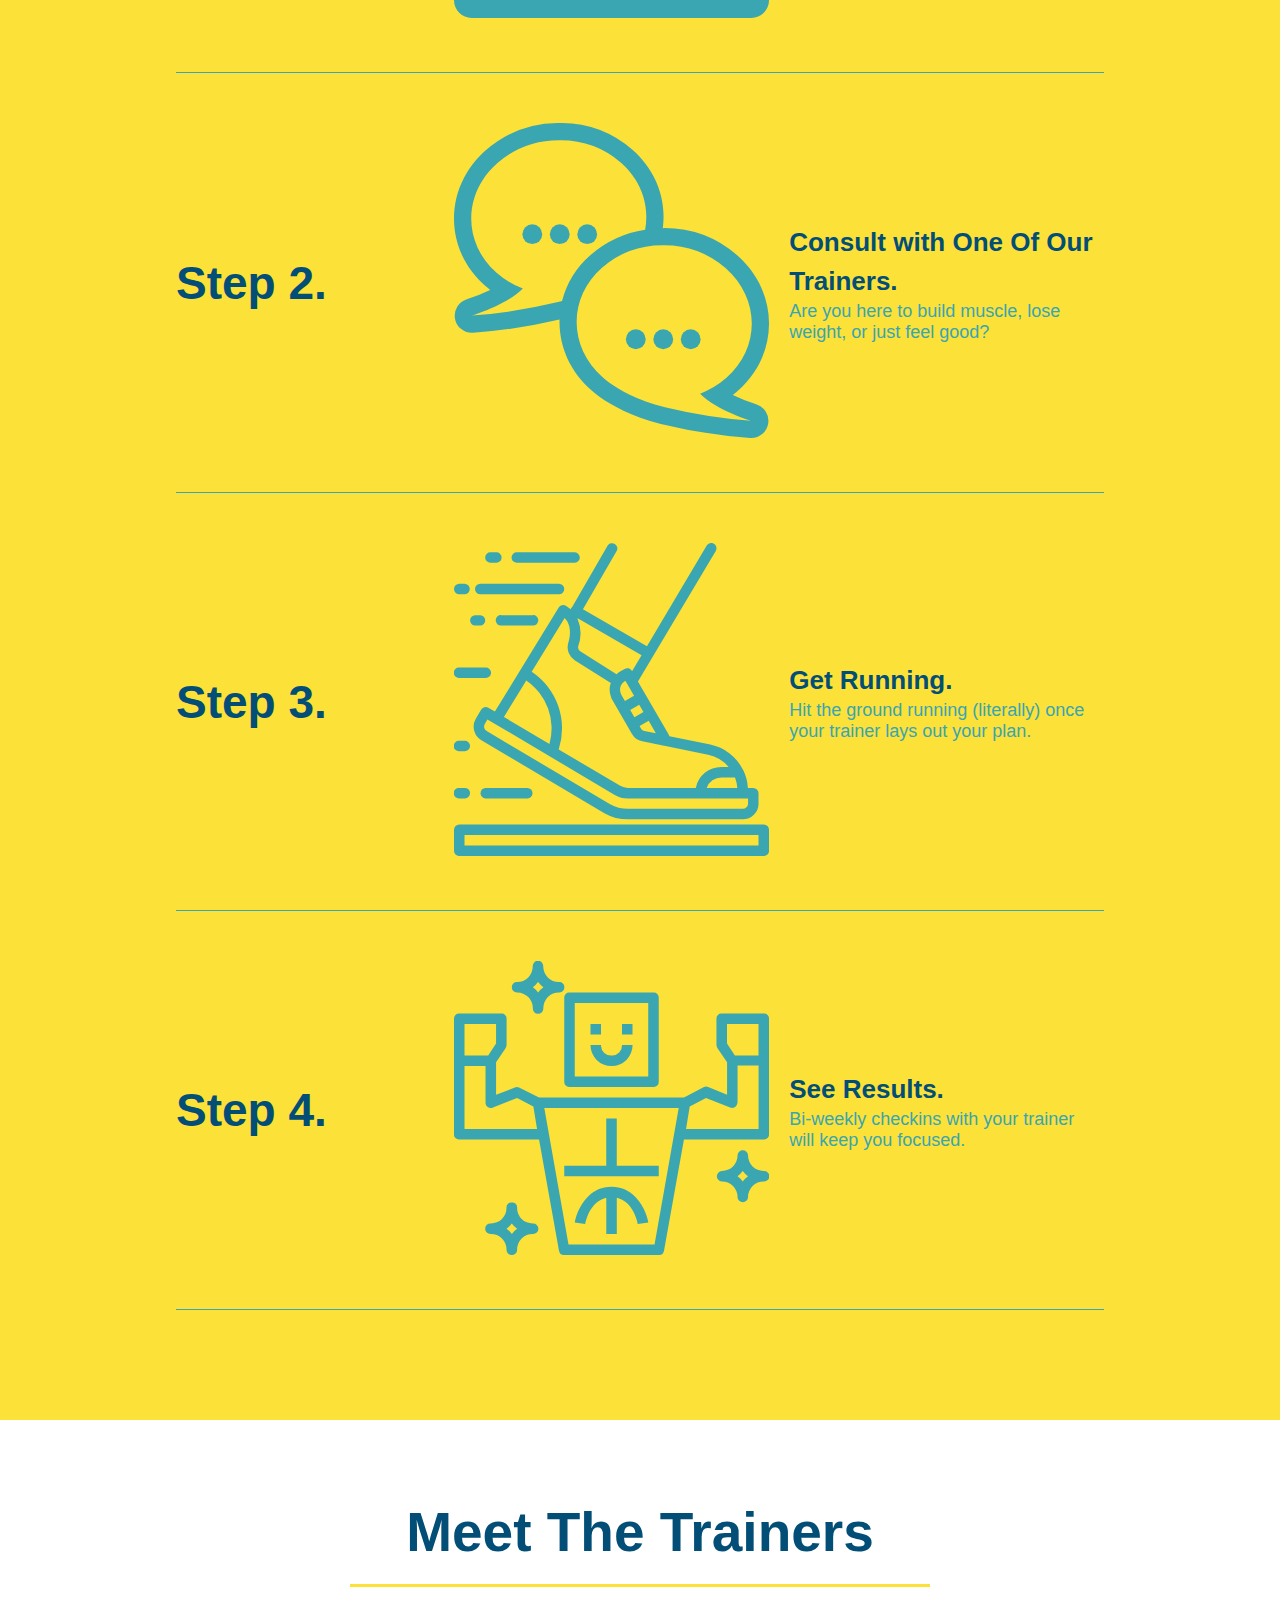
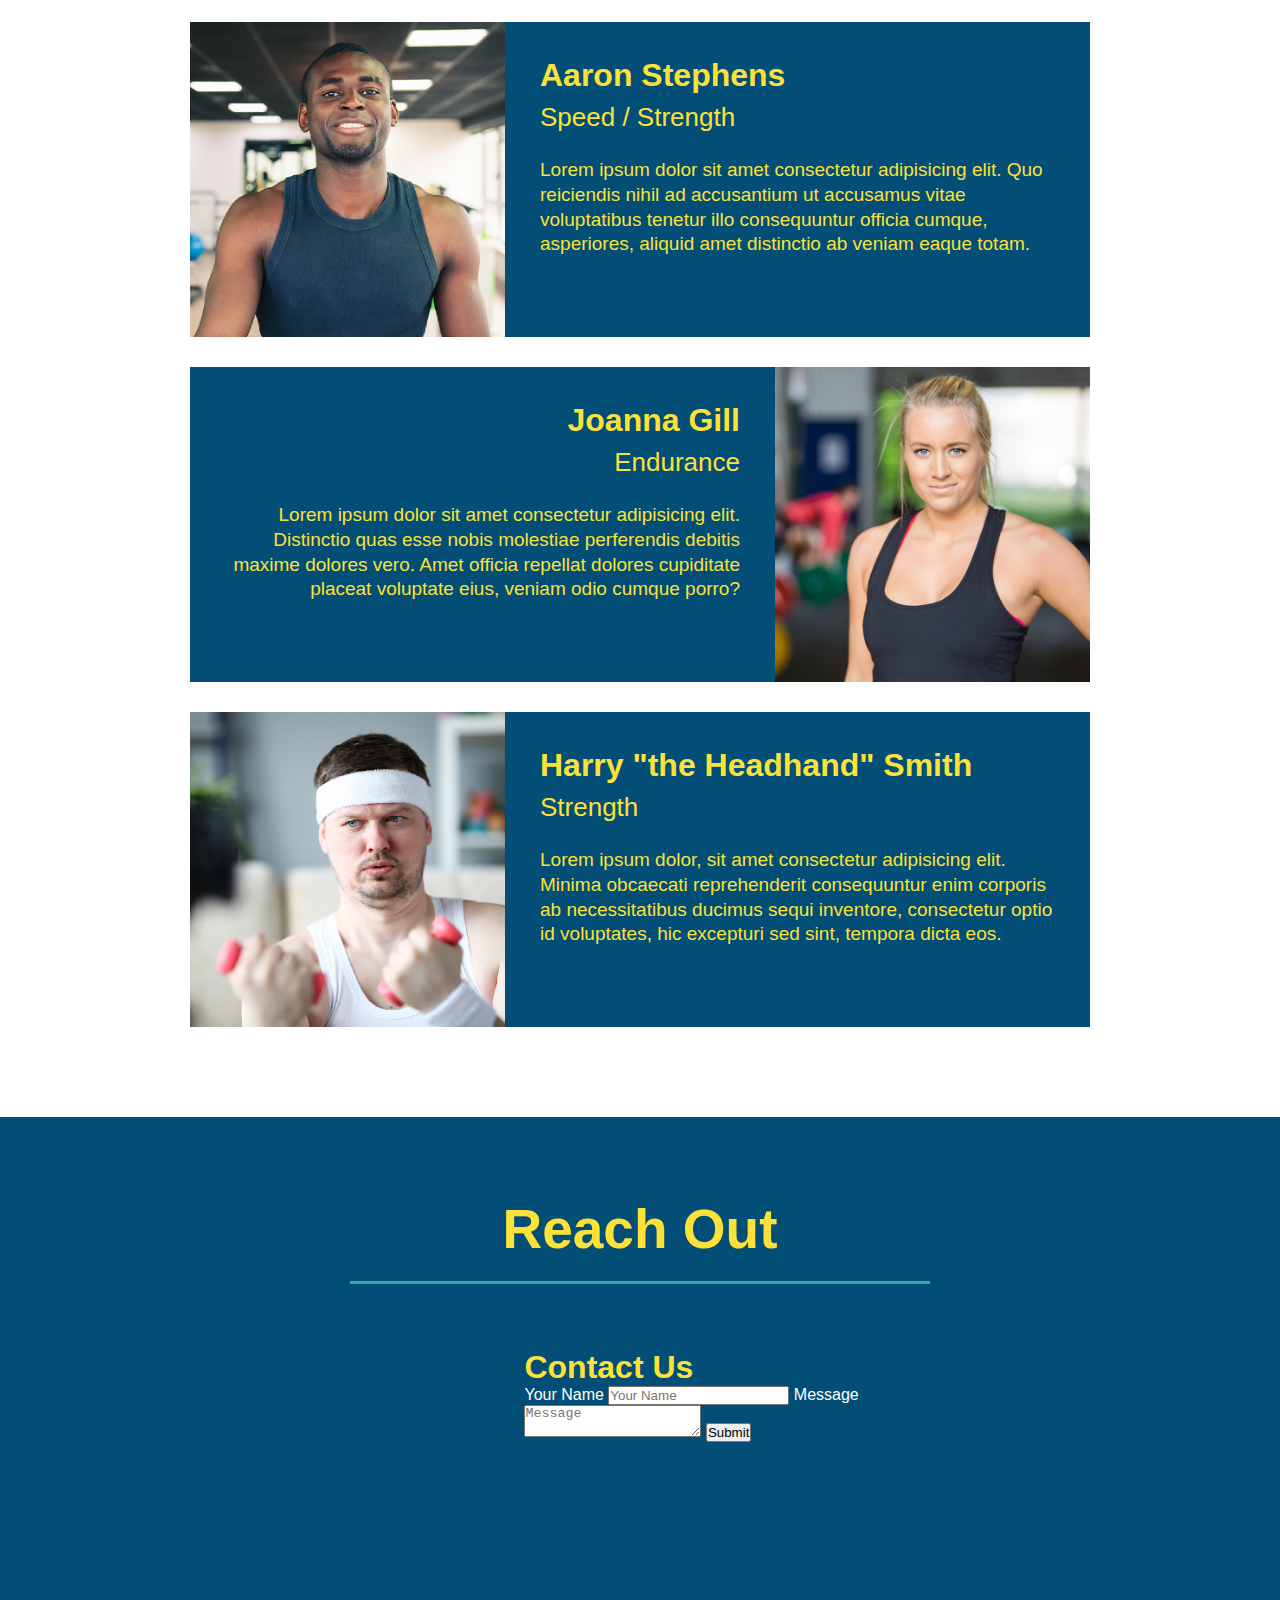
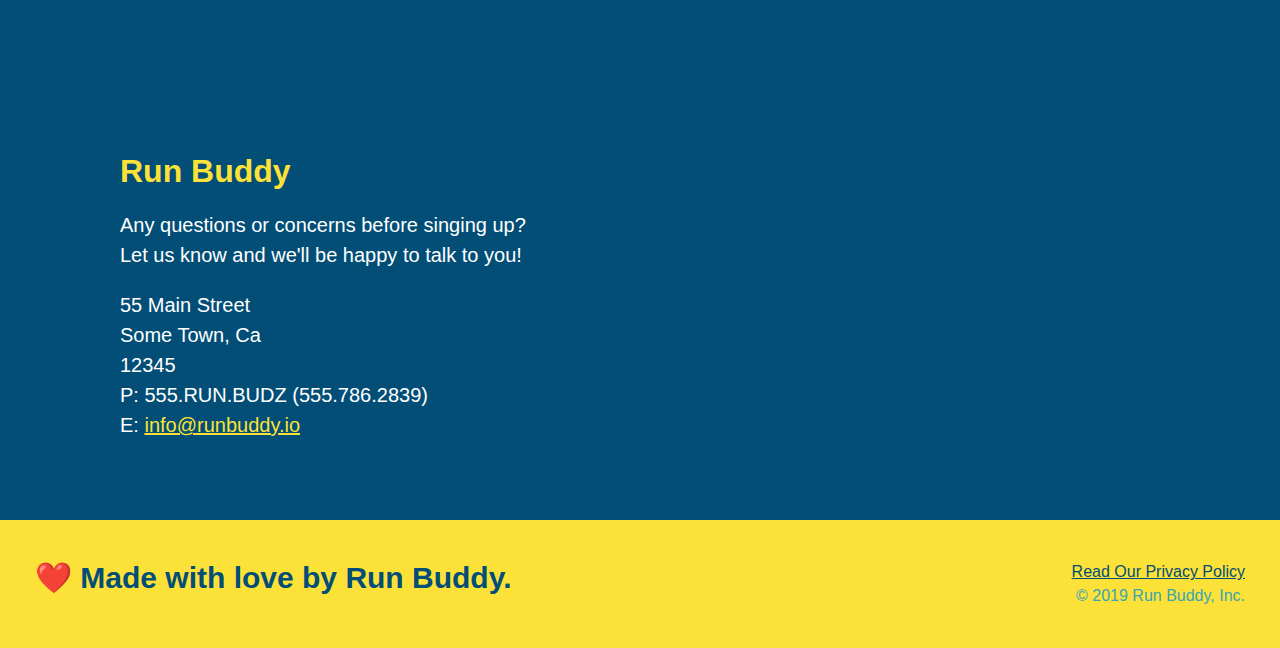
==== commit 87ec5571: "add flexbox to the steps" ====
--- a/index.html
+++ b/index.html
@@ -87,34 +87,63 @@
     </section>
         
     <section id="what-you-do" class="steps">
-        <Div class="flex-row">
+        <div class="flex-row">
         <h2 class="section-title secondary-border">What You Do</h2>
-        </Div>
-        <div>
-            <img src="./assets/images/step-1.svg" alt=""/>
-            <h3>Step 1: <span>Out the Form Above.</span></h3>
-            <p>You're already here, so why not?
-            </p>
+        </div>
+
+        <Div class="step">
+            <h3>Step 1.</h3>
+            <div class="step-info">
+            <div class="step-img">
+                <img src="./assets/images/step-1.svg" alt=""/>
+            </div>
+            <div class="step-text">
+                <h4>Fill Out The Form Above.</h4>
+                <p>You're already here, so why not?
+                </p>
+        </div>
+        </div>
+        </div>
+
+        <div class="step">
+            <h3>Step 2.</h3>
+            <div class="step-info">
+            <div class="step-img">
+            <img src="./assets/images/step-2.svg" alt=""/>
+             </div>
+             <div class="step-text"> 
+             <h4>Consult with One Of Our Trainers.</h4>
+            <p>Are you here to build muscle, lose weight, or just feel good?</p>
+        </div>
+        </div>
         </div>
        
-        <div>
-            <img src="./assets/images/step-2.svg" alt=""/>
-            <h3>Step 2: <span>Consult with One of Our Trainers.</span></h3>
-            <p>Are you here to build muscle, lose weight, or just feel good?</p>
-        </div>
-       
-        <div>
+        <div class="step">
+            <h3>Step 3.</h3>
+        <div class="step-info">
+        <div class="step-img">
             <img src="./assets/images/step-3.svg" alt=""/>
-            <h3>Step 3: <span>Get Running.</span></h3>
+        </div>
+         <div class="step-text">
+            <h4>Get Running.</h4> 
             <p>Hit the ground running (literally) once your trainer lays out your plan.
             </p>
         </div>
-        
-        <div>
+        </div>
+        </div>
+        
+        <div class="step">
+        <h3>Step 4.</h3>
+        <div class="step-info">
+         <div class="step-img">
             <img src="./assets/images/step-4.svg" alt=""/>
-            <h3>Step 4: <span>See Results.</span></h3>
+        </div>
+        <div class="step-text">
+        <h4>See Results.</h4>
             <p>Bi-weekly checkins with your trainer will keep you focused.
             </p>
+        </div>
+        </div>
         </div>
     </section> 
 
--- a/assets/css/style.css
+++ b/assets/css/style.css
@@ -152,30 +152,52 @@
     background: #fce138;
 }
 
-.steps div {
-    margin-bottom: 80px;
-}
-
-.steps img {
-    width: 15%;
-    margin: 10px 0;
-}
-
-.steps h3 {
+.step {
+    margin: 50px auto;
+    padding-bottom: 50px;
+    width: 80%;
+    border-bottom: 1px solid #39a6b2;
+    display: flex;
+    flex-wrap: wrap;
+    align-items: center;
+    justify-content: space-between;
+}
+
+.step h3 {
     color: #024e76;
     font-size: 46px;
-    margin-top: 10px;
-}
-
-.steps p {
+    flex: 1 30%;
+}
+
+.step-text h4 {
+    font-size: 26px;
+    line-height: 1.5;
+    color: #024e76;
+}
+
+.step-text p {
     color: #39a6b2;
-    font-size: 23px;
-}
-
-.steps span {
-    font-size: 38px;
-}
-
+    font-size: 18px;
+}
+
+.step-info {
+    flex: 2 70%;
+    display: flex;
+    flex-wrap: wrap;
+    align-items: center;
+}
+.step-img {
+    flex: 1 12%;
+    margin-right: 20px;
+}
+
+.step-text {
+    flex: 12%;
+}
+
+.step-img img {
+    max-width: 100%;
+}
 .section-title {
     font-size: 55px;
     color: #024e76;
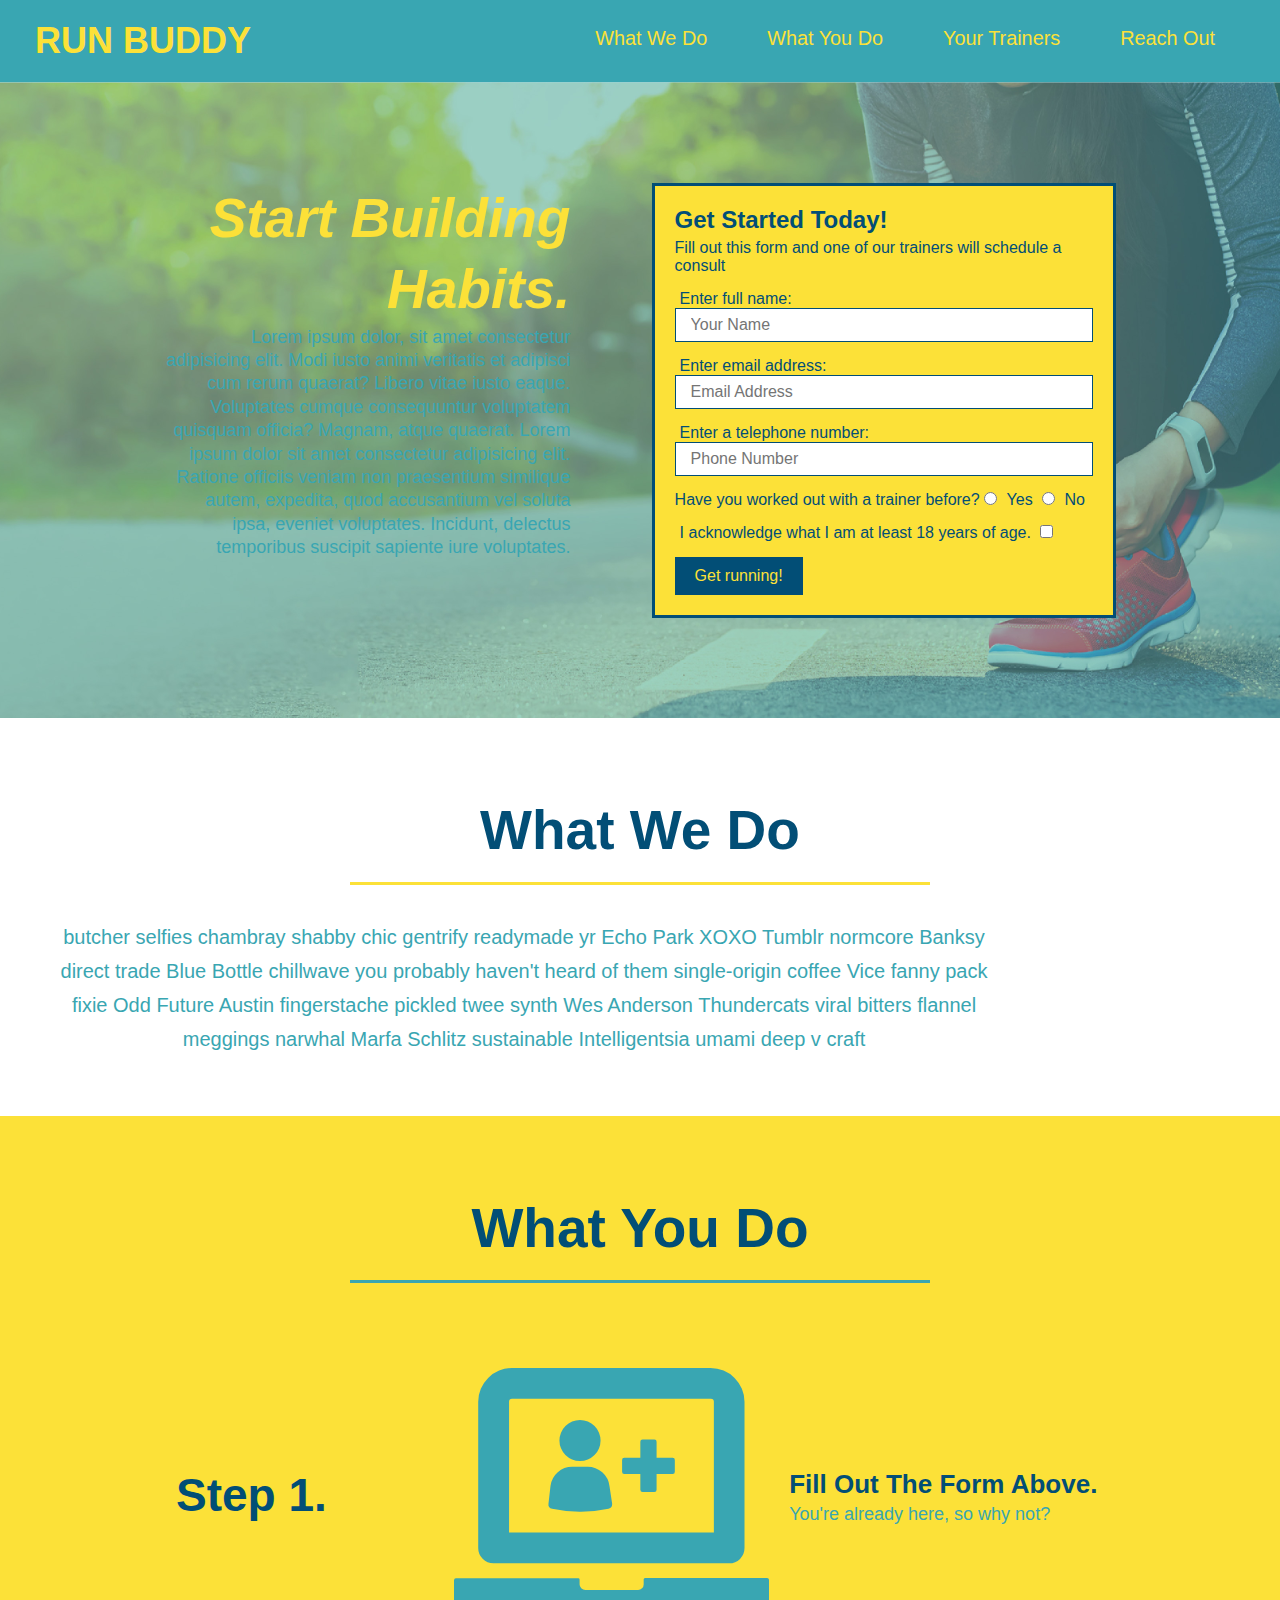
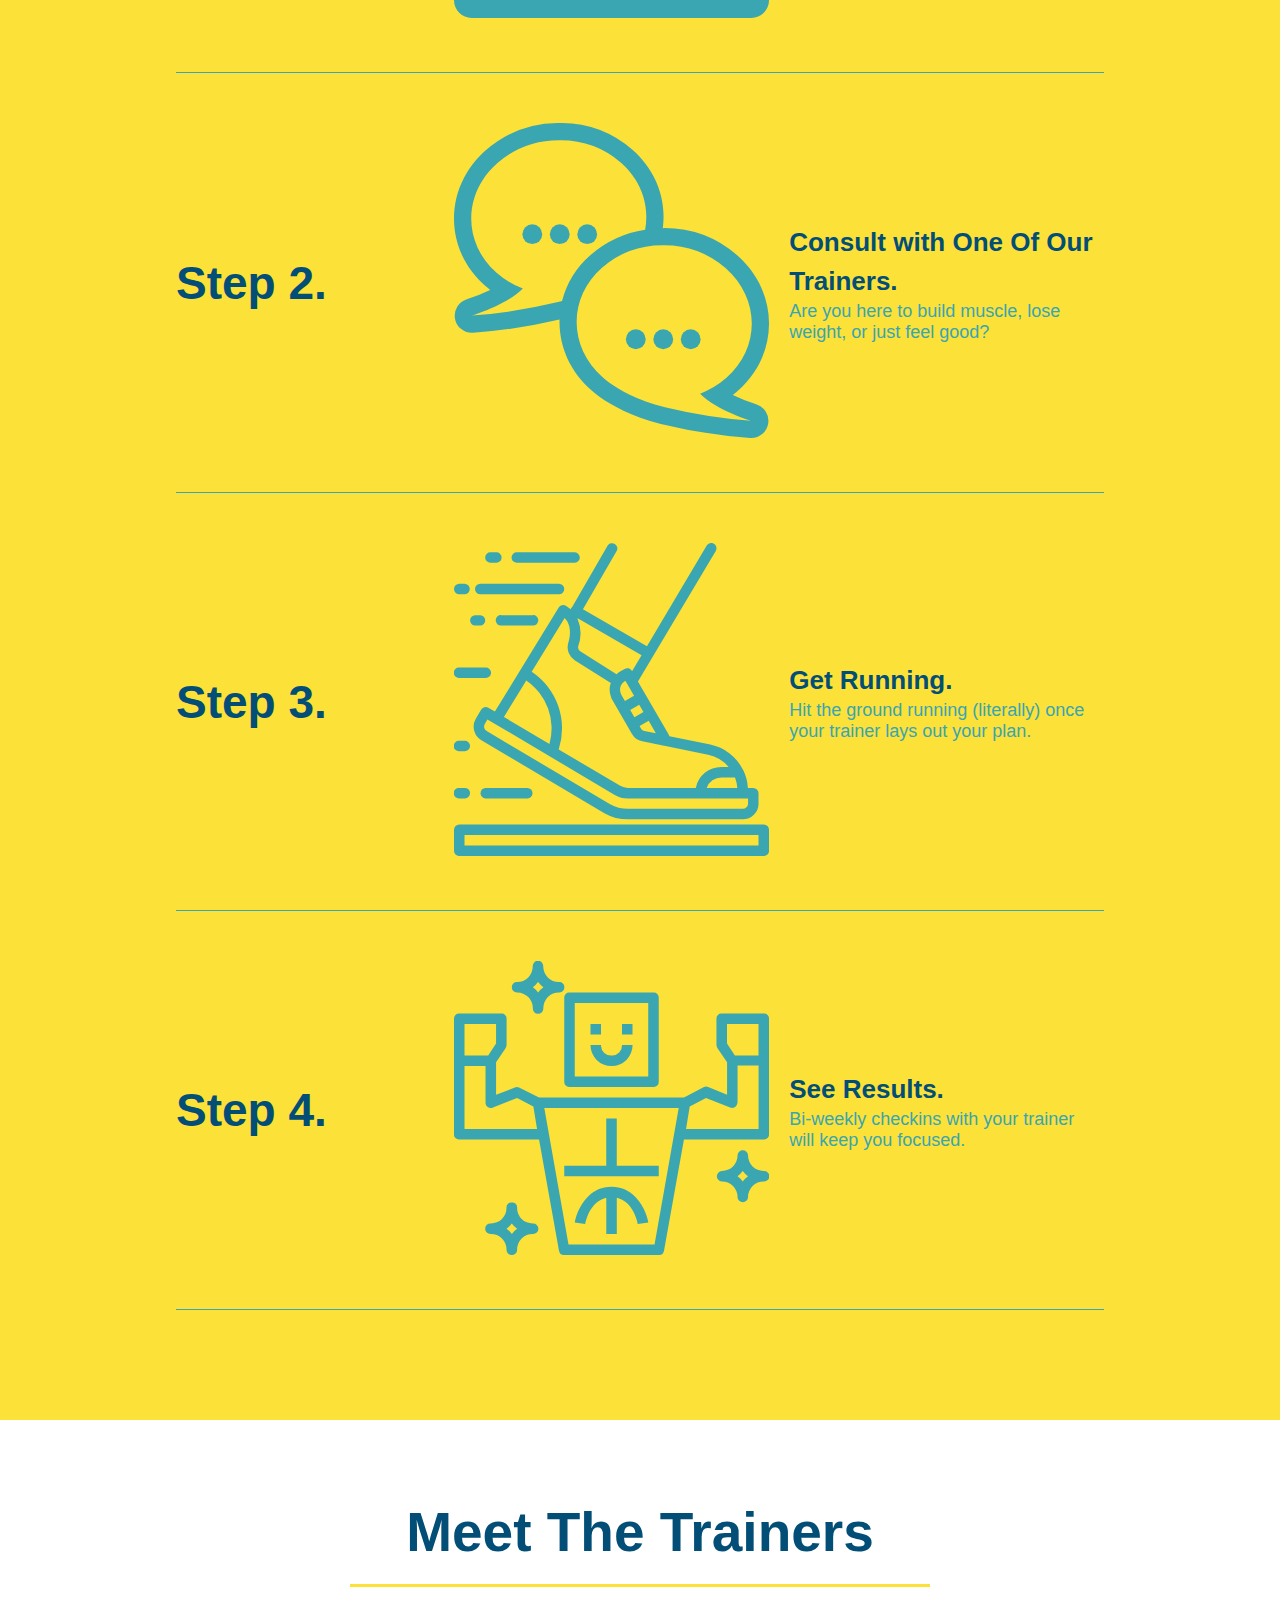
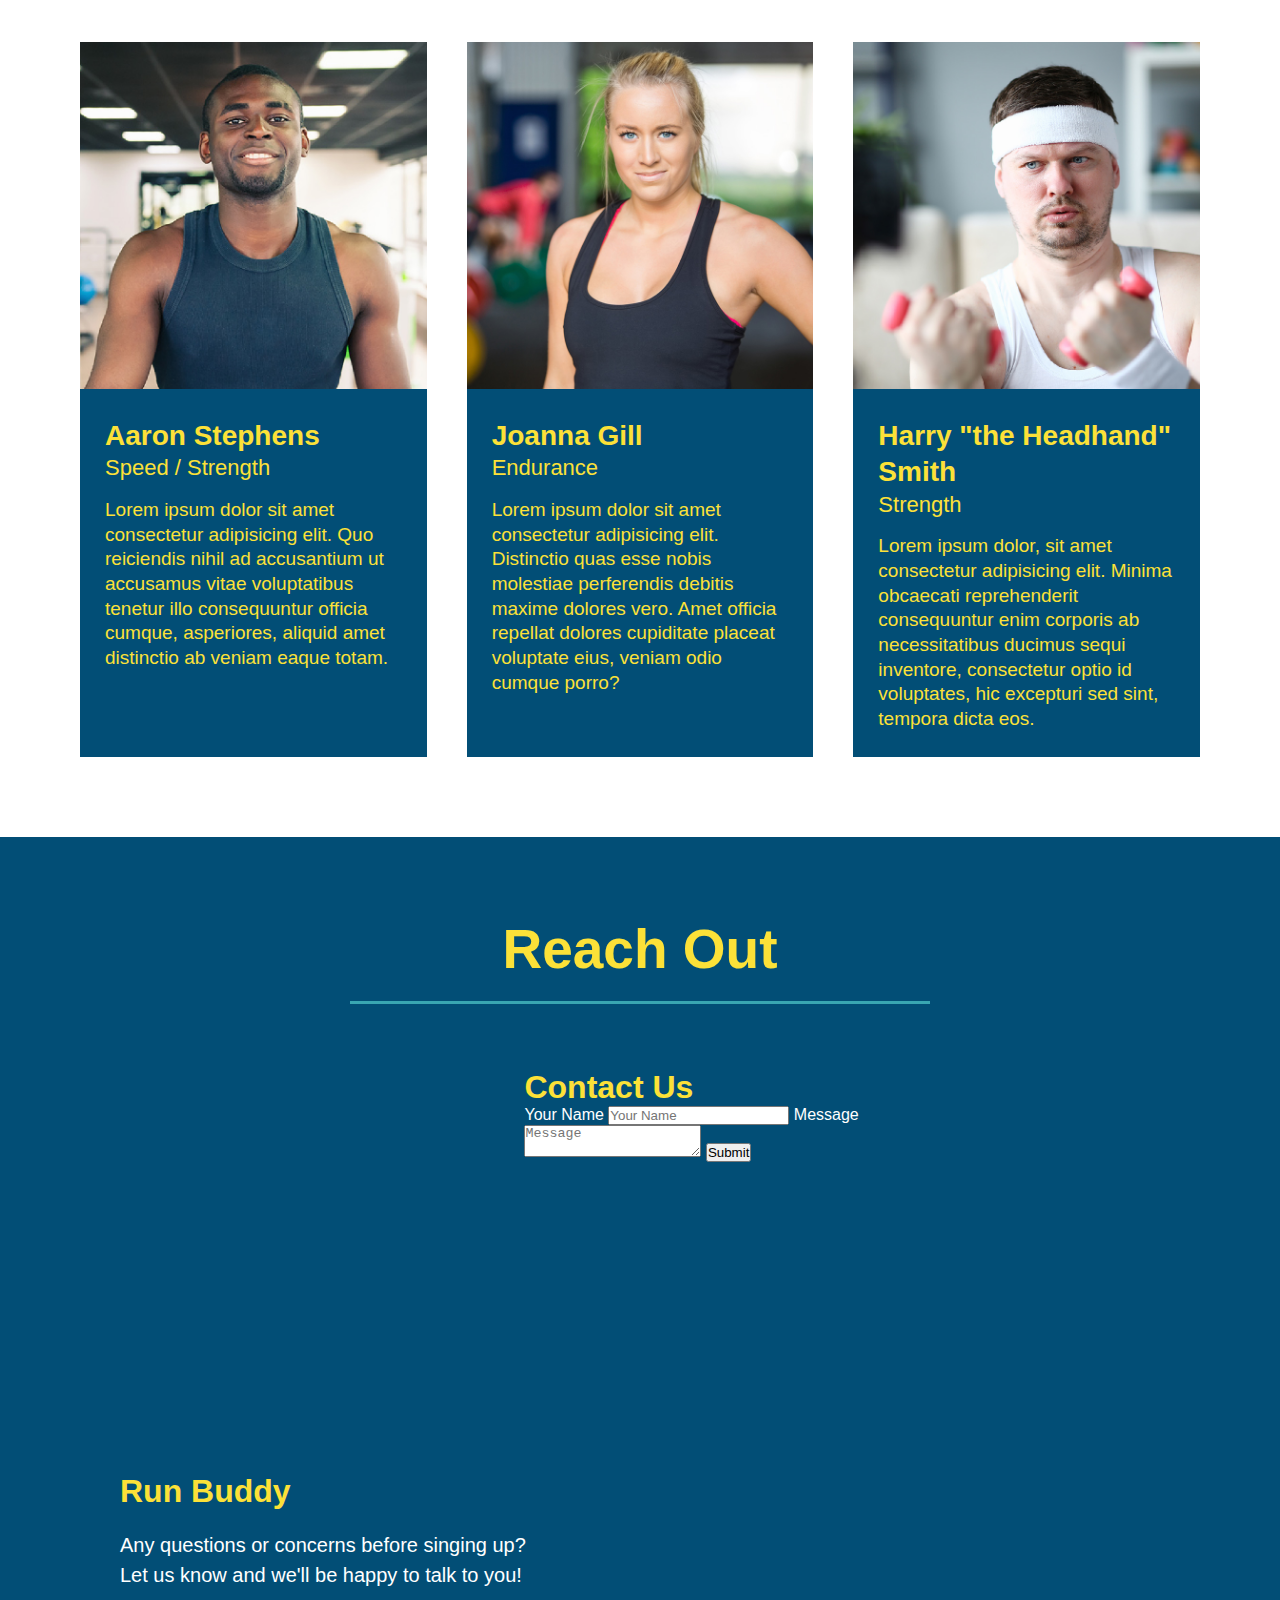
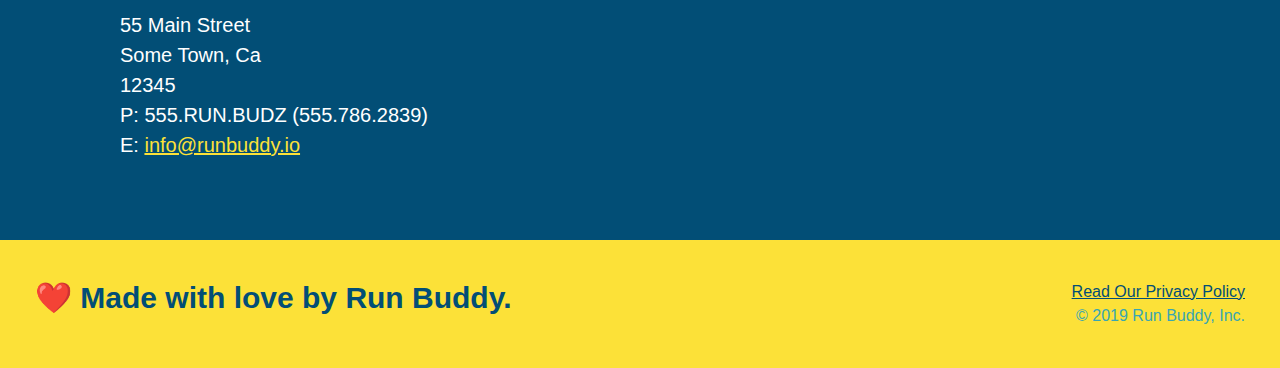
==== commit c6a5f6b1: "add flexbox to the trainers" ====
--- a/index.html
+++ b/index.html
@@ -147,41 +147,50 @@
         </div>
     </section> 
 
-    <section id="your-trainers" class="trainers">
+    <section id="your-trainers" >
        <div class="flex-row">
         <h2 class="section-title primary-border">Meet The Trainers</h2>
         </div>
+    
+    <div class="trainers">
        <article class="trainer">
             <img src="./assets/images/trainer-1.jpg" alt="Arron Stephens in his workout clothes, ready to pump iron" />
-            <div class="trainer-bio text-left">
-                <h3>Aaron Stephens</h3>
-                <h4>Speed / Strength</h4>
-                <p>
-                    Lorem ipsum dolor sit amet consectetur adipisicing elit. Quo reiciendis nihil ad accusantium ut accusamus vitae voluptatibus tenetur illo consequuntur officia cumque, asperiores, aliquid amet distinctio ab veniam eaque totam.
+            <div class="trainer-bio">
+                <h3 class="trainer-name">Aaron Stephens</h3>
+                <h4 class="trainer-role">Speed / Strength</h4>
+                <p>
+                    Lorem ipsum dolor sit amet consectetur adipisicing elit. 
+                    Quo reiciendis nihil ad accusantium ut accusamus vitae voluptatibus tenetur illo 
+                    consequuntur officia cumque, asperiores, aliquid amet distinctio ab veniam eaque totam.
                 </p>
             </div>
        </article>
        
        <article class="trainer">
-            <div class="trainer-bio text-right">
-                <h3>Joanna Gill</h3>
-                <h4>Endurance</h4>
-                <p>Lorem ipsum dolor sit amet consectetur adipisicing elit. Distinctio quas esse nobis molestiae perferendis debitis maxime dolores vero. Amet officia repellat dolores cupiditate placeat voluptate eius, veniam odio cumque porro?
-                </p>
-            </div>
-        <img src="./assets/images/trainer-2.jpg" alt="Joanna Gill cooling off after a workout" />
+            <img src="./assets/images/trainer-2.jpg" alt="Joanna Gill cooling off after a workout" />
+            <div class="trainer-bio">
+                <h3 class="trainer-name">Joanna Gill</h3>
+                <h4 class="trainer-role">Endurance</h4>
+                <p>Lorem ipsum dolor sit amet consectetur adipisicing elit. 
+                    Distinctio quas esse nobis molestiae perferendis debitis maxime dolores vero. 
+                    Amet officia repellat dolores cupiditate placeat voluptate eius, veniam odio cumque porro?
+                </p>
+            </div>
        </article>
 
        <article class="trainer">
             <img src="./assets/images/trainer-3.jpg" alt="Harry Smith wearing a headband and lifting comically small pink weights" />
-            <div class="trainer-bio text-left">
-                <h3>Harry "the Headhand" Smith</h3>
-                <h4>Strength</h4>
-                <p>
-                    Lorem ipsum dolor, sit amet consectetur adipisicing elit. Minima obcaecati reprehenderit consequuntur enim corporis ab necessitatibus ducimus sequi inventore, consectetur optio id voluptates, hic excepturi sed sint, tempora dicta eos.
+            <div class="trainer-bio">
+                <h3 class="trainer-name">Harry "the Headhand" Smith</h3>
+                <h4 class="trainer-role">Strength</h4>
+                <p>
+                    Lorem ipsum dolor, sit amet consectetur adipisicing elit. 
+                    Minima obcaecati reprehenderit consequuntur enim corporis ab necessitatibus ducimus 
+                    sequi inventore, consectetur optio id voluptates, hic excepturi sed sint, tempora dicta eos.
                 </p>
             </div>
        </article>
+    </div>
     </section>
 
     <section id="reach-out" class="contact">
--- a/assets/css/style.css
+++ b/assets/css/style.css
@@ -217,38 +217,41 @@
 }
 
 .trainer {
-    width: 900px;
-    margin: 0 auto 30px auto;
+    margin: 20px;
     background: #024e76;
     color: #fce138;
-    overflow: auto;
+    flex: 1;
+}
+
+.trainers {
+    width: 100%;
+    margin: 0 auto;
+    display: flex;
+    flex-wrap: wrap;
+    justify-content: space-around;
 }
 
 .trainer img {
-    width: 35%;
-    float: left;
+    width: 100%;
 }
 
 .trainer-bio {
-    padding: 35px;
-    float: left;
-    width: 65%;
+    padding: 25px;
+    line-height: 1.3;
 }
 
 .trainer-bio h3 {
-    font-size: 32px;
-    margin-bottom: 8px;
+    font-size: 28px;
 }
 
 .trainer-bio h4 {
     font-weight: lighter;
-    font-size: 26px;
-    margin-bottom: 25px;
+    font-size: 22px;
+    margin-bottom: 15px;
 }
 
 .trainer-bio p {
     font-size: 19px;
-    line-height: 1.3;
 }
 
 .text-left {
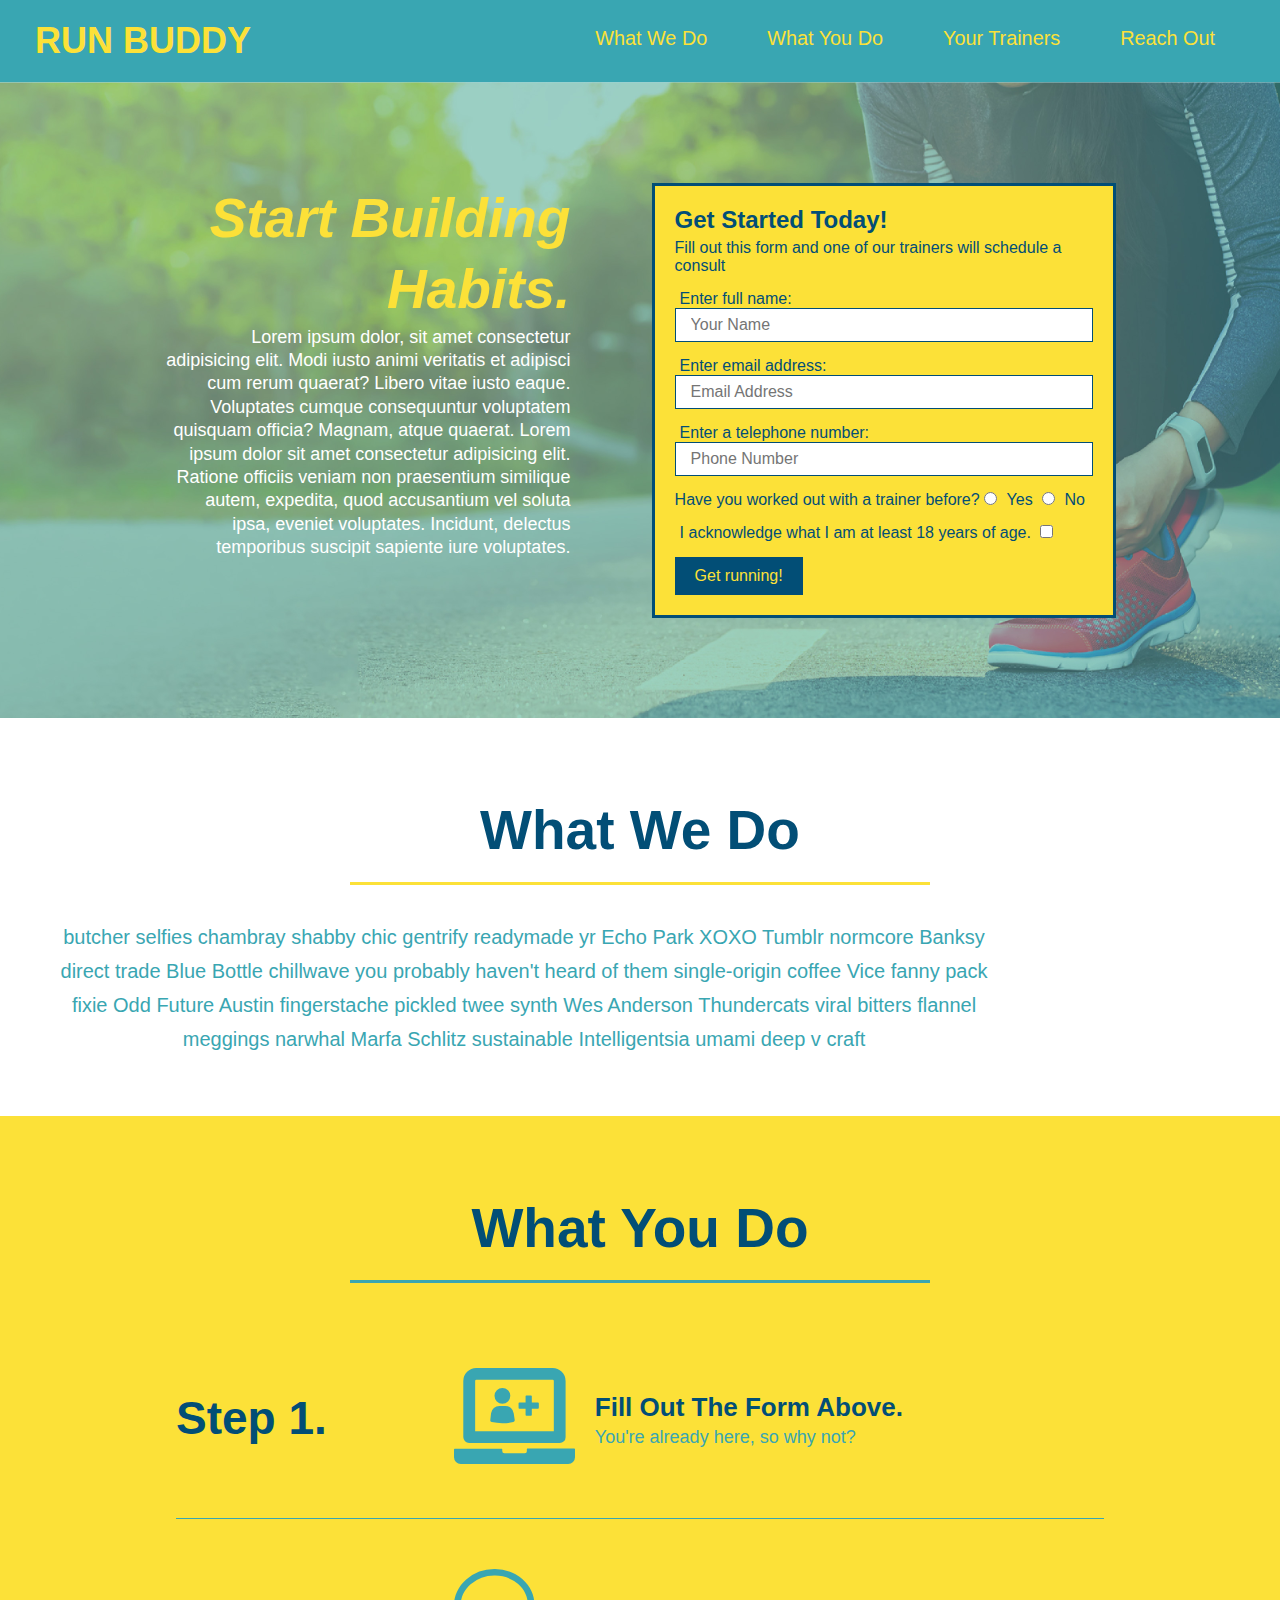
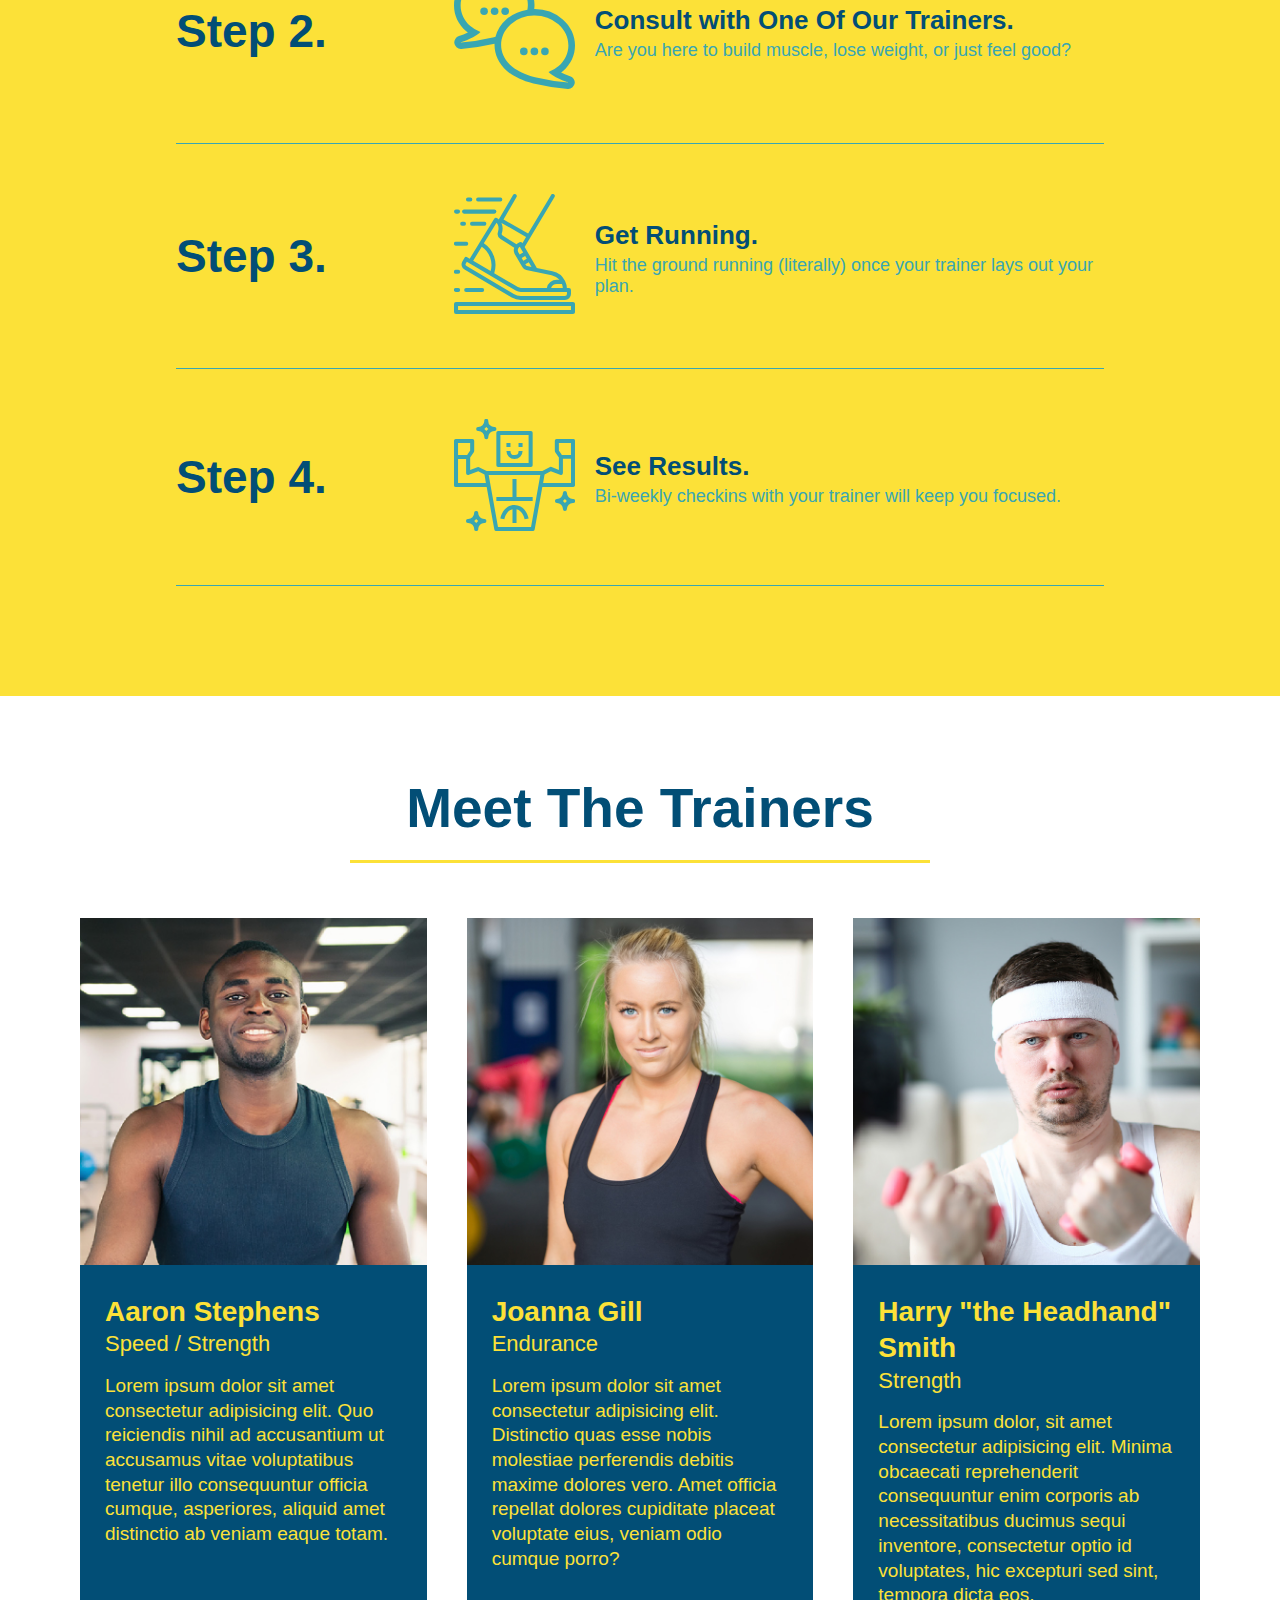
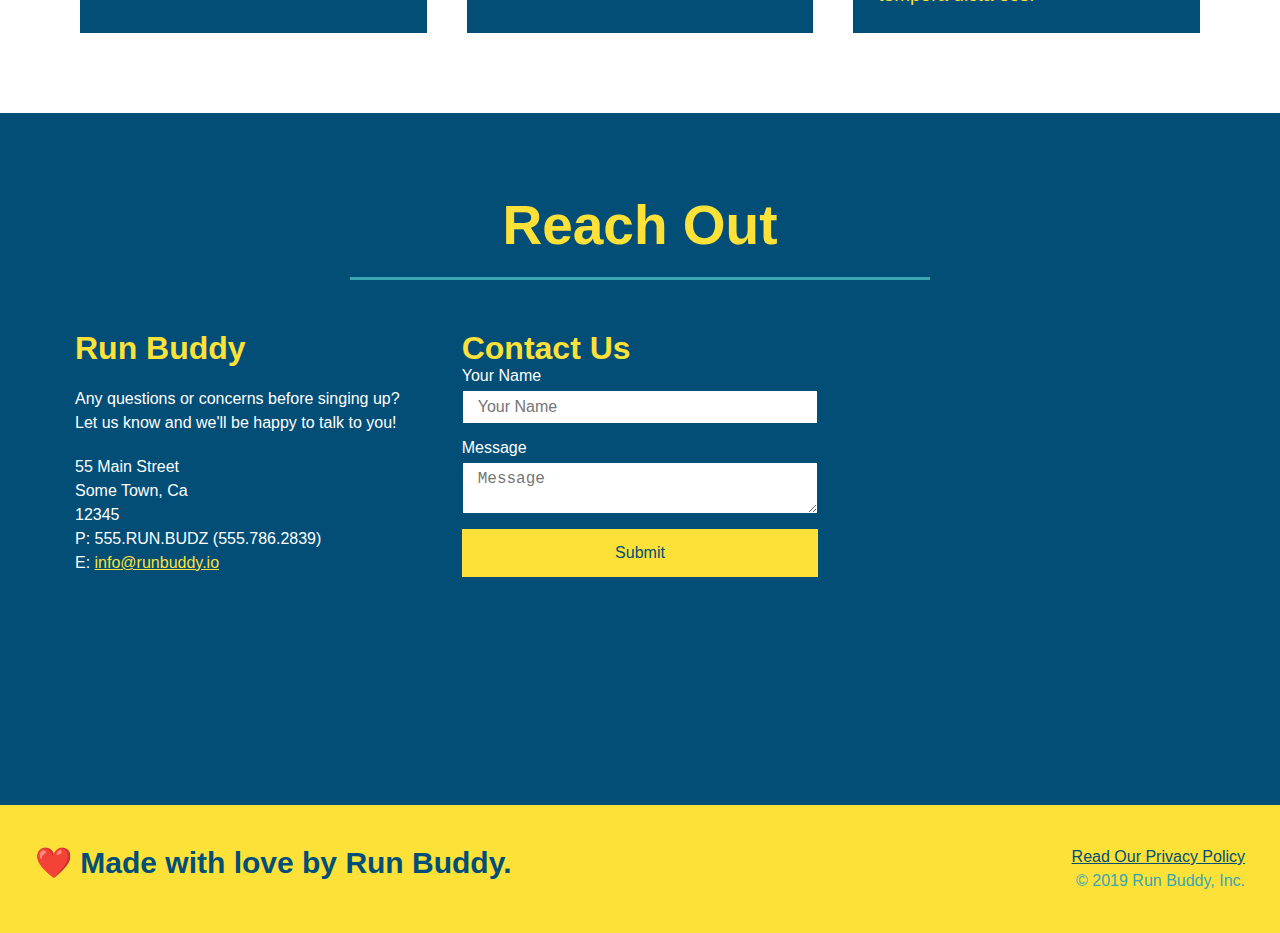
==== commit d07b0ef7: "add flexbox to contact" ====
--- a/index.html
+++ b/index.html
@@ -147,7 +147,7 @@
         </div>
     </section> 
 
-    <section id="your-trainers" >
+    <section id="your-trainers">
        <div class="flex-row">
         <h2 class="section-title primary-border">Meet The Trainers</h2>
         </div>
@@ -189,8 +189,8 @@
                     sequi inventore, consectetur optio id voluptates, hic excepturi sed sint, tempora dicta eos.
                 </p>
             </div>
-       </article>
-    </div>
+         </article>
+        </div>
     </section>
 
     <section id="reach-out" class="contact">
@@ -198,6 +198,36 @@
         <h2 class="section-title secondary-border contact-h2">Reach Out</h2>
         </div>
         <div class="contact-info">
+        <div>
+            <h3>Run Buddy</h3>
+            <p>
+                Any questions or concerns before singing up?
+                <br />
+                Let us know and we'll be happy to talk to you!
+            </p>
+
+            <address>
+                55 Main Street <br />
+                Some Town, Ca <br />
+                12345 <br />
+                P: 555.RUN.BUDZ (555.786.2839) <br />
+                E: <a href="mailto:info@runbuddy.io">info@runbuddy.io</a>
+            </address>
+        </div>
+            
+        <div class="contact-form">
+                <h3>Contact Us</h3>
+                <form>
+                    <label for="contact-name">Your Name</label>
+                    <input type="text" id="contact-name" placeholder="Your Name" />
+
+                    <label for="contact-message">Message</label>
+                    <textarea id="contact-message" placeholder="Message"></textarea>
+
+                    <button type="submit">Submit</button>
+                </form>
+        </div>
+    
             <iframe src="https://www.google.com/maps/embed?pb=!1m18!1m12!1m3!1d25854.165169851884!2d-78.96099190262946!3d35.90363252913654!2m3!1f0!2f0!3f0!3m2!1i1024!2i768!4f13.1!3m3!1m2!1s0x89ace8b8699a4423%3A0xcc635c9ffc62bdc9!2sSouthpoint%2C%20Durham%2C%20NC%2027713!5e0!3m2!1sen!2sus!4v1658589397149!5m2!1sen!2sus" 
             width="600" 
             height="450" 
@@ -206,37 +236,9 @@
             loading="lazy" 
             referrerpolicy="no-referrer-when-downgrade">
             </iframe>
+        </div>
+    </section>
             
-            <div>
-                <h3>Contact Us</h3>
-                <form>
-                    <label for="contact-name">Your Name</label>
-                    <input type="text" id="contact-name" placeholder="Your Name" />
-
-                    <label for="contact-message">Message</label>
-                    <textarea id="contact-message" placeholder="Message"></textarea>
-
-                    <button type="submit">Submit</button>
-                </form>
-            </div>
-            <div>
-                <h3>Run Buddy</h3>
-                <p>
-                    Any questions or concerns before singing up?
-                    <br />
-                    Let us know and we'll be happy to talk to you!
-                </p>
-                <address>
-                    55 Main Street <br />
-                    Some Town, Ca <br />
-                    12345 <br />
-                    P: 555.RUN.BUDZ (555.786.2839) <br />
-                    E: <a href="mailto:info@runbuddy.io">info@runbuddy.io</a>
-                </address>
-            </div>
-        </div>
-    </section>
-   
 
     <footer>
         <h2>❤️ Made with love by Run Buddy.</h2>
--- a/assets/css/style.css
+++ b/assets/css/style.css
@@ -88,7 +88,7 @@
     width: 35%;
     text-align: right;
     margin: 3.5%;
-    color: fff;
+    color: white;
     font-size: 18px;
     line-height: 1.3;
 }
@@ -192,7 +192,7 @@
 }
 
 .step-text {
-    flex: 12%;
+    flex: 12;
 }
 
 .step-img img {
@@ -275,16 +275,10 @@
 }
 
 .contact-info iframe {
-    width: 400px;
     height: 400px;
 }
 
 .contact-info div {
-    width: 410px;
-    display: inline-block;
-    vertical-align: top;
-    text-align: left;
-    margin: 30px 0 0 60px;
     color: white;
 }
 
@@ -296,10 +290,42 @@
 .contact-info p, .contact-info address {
     margin: 20px 0;
     line-height: 1.5;
-    font-size: 20px;
+    font-size: 16px;
     font-style: normal;
 }
 
 .contact-info a {
     color: #fce138;
+}
+
+.contact-info {
+display: flex;
+justify-content: space-between;
+flex-wrap: wrap;
+}
+
+.contact-info > * {
+    flex: 1;
+    margin: 15px;
+}
+
+.contact-form input, .contact-form textarea {
+    border: 1px solid #024e76;
+    display: block;
+    padding: 7px 15px;
+    font-size: 16px;
+    color: #024e76;
+    width: 100%;
+    margin-bottom: 15px;
+    margin-top: 5px;
+}
+
+.contact-form button {
+    width: 100%;
+    border: none;
+    background-color: #fce138;
+    color: #024e76;
+    text-align: center;
+    padding: 15px 0;
+    font-size: 16px;
 }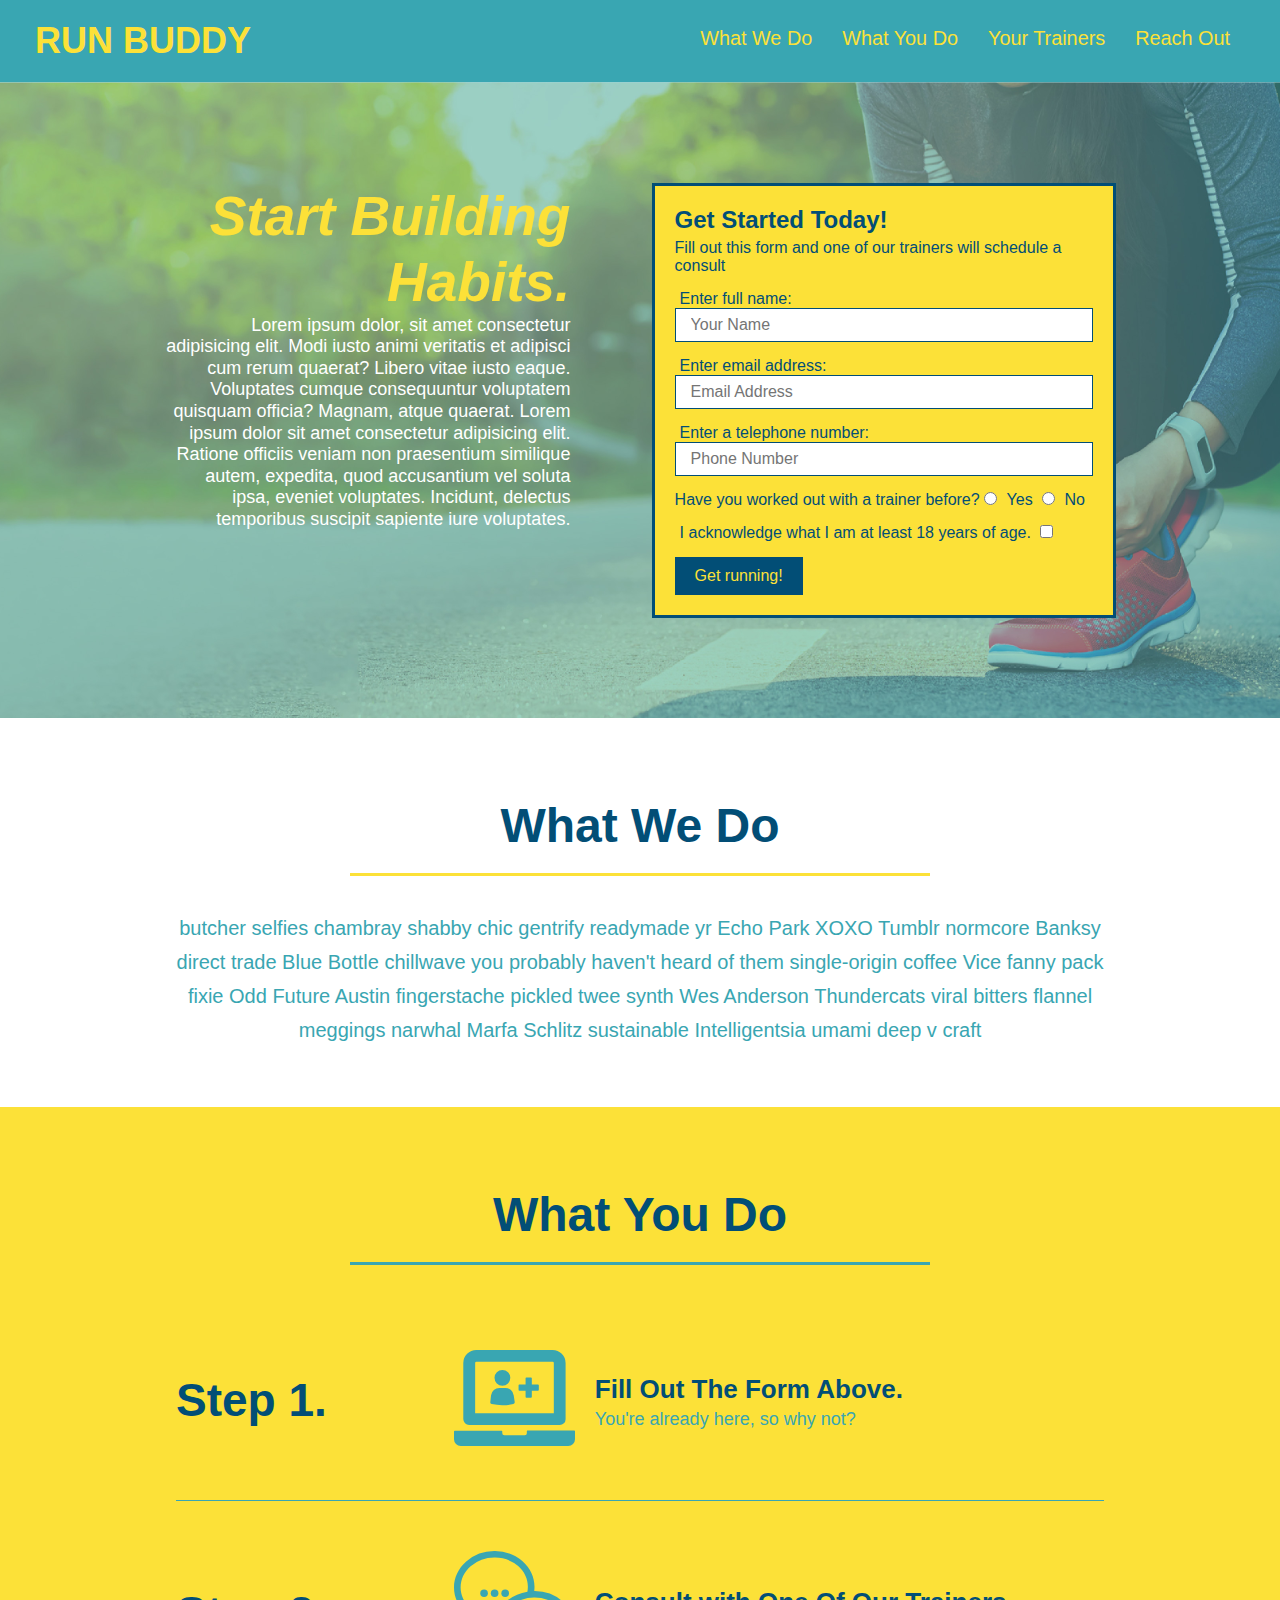
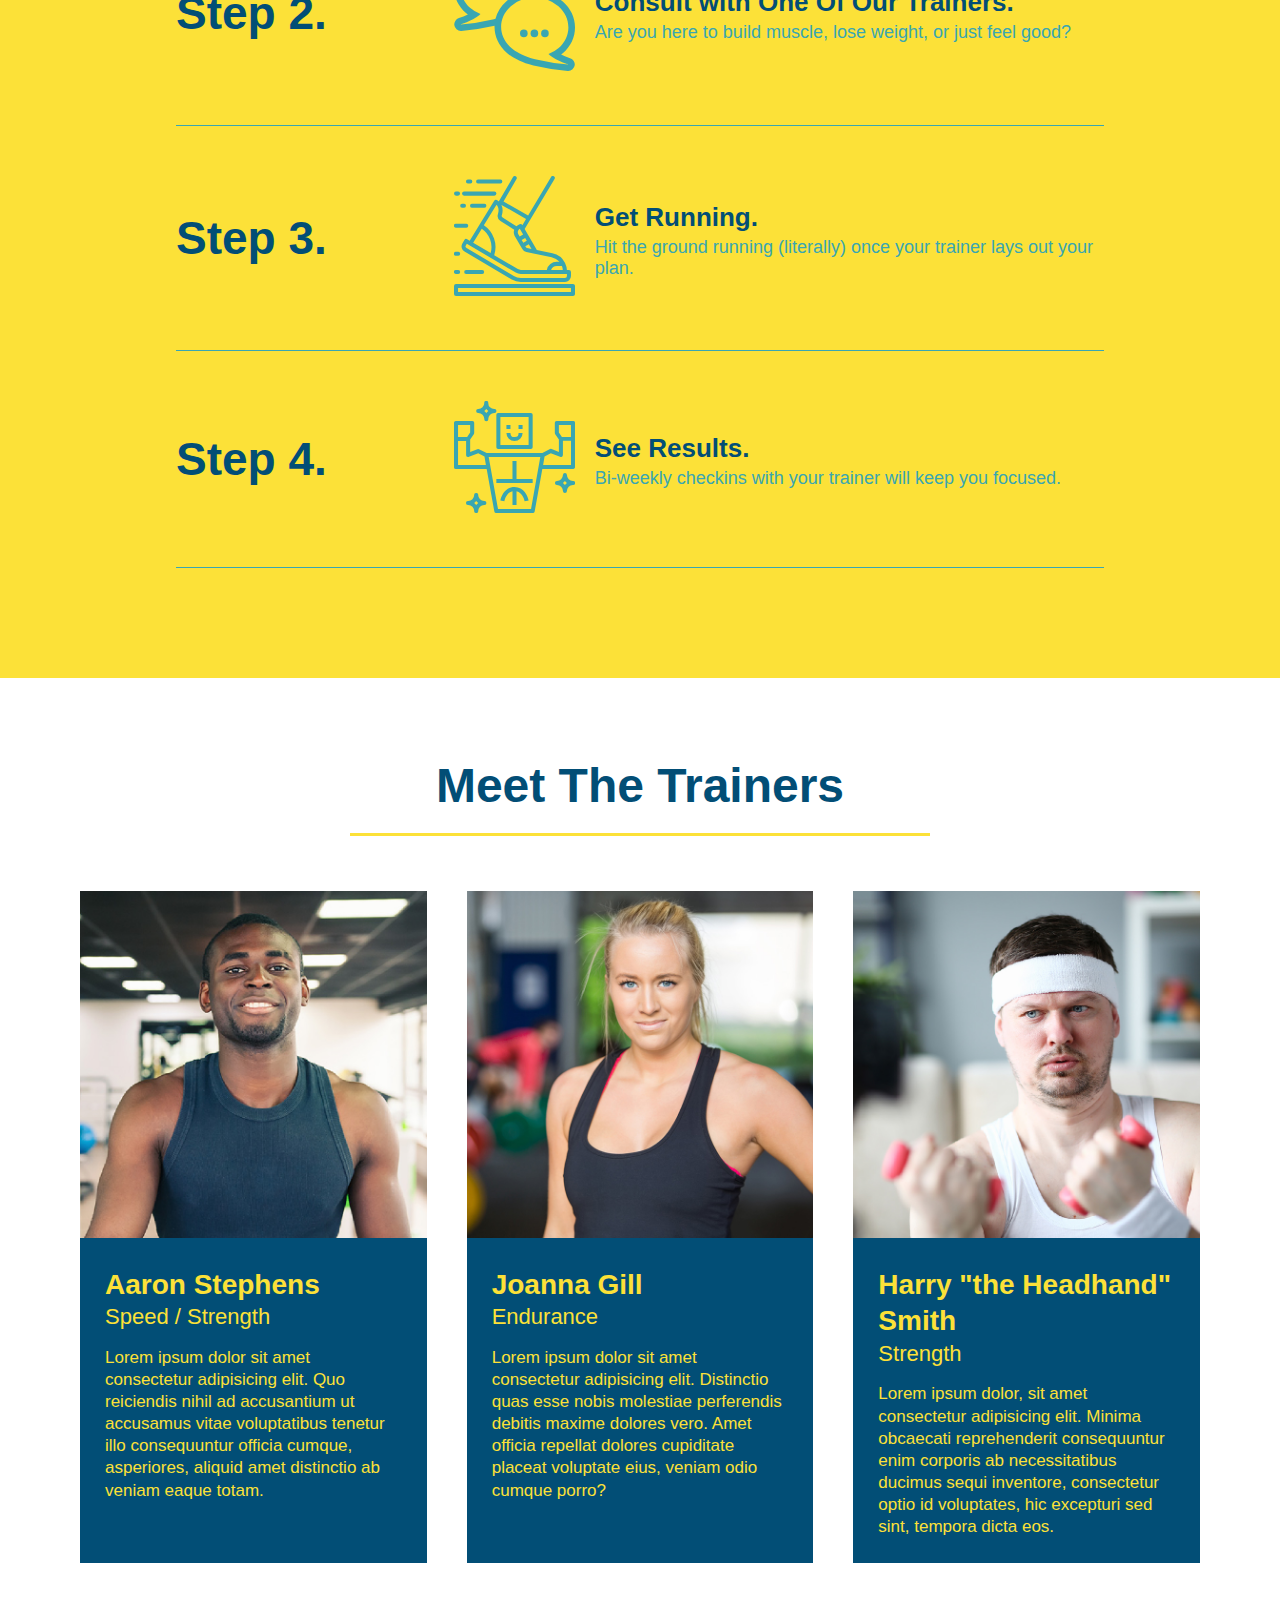
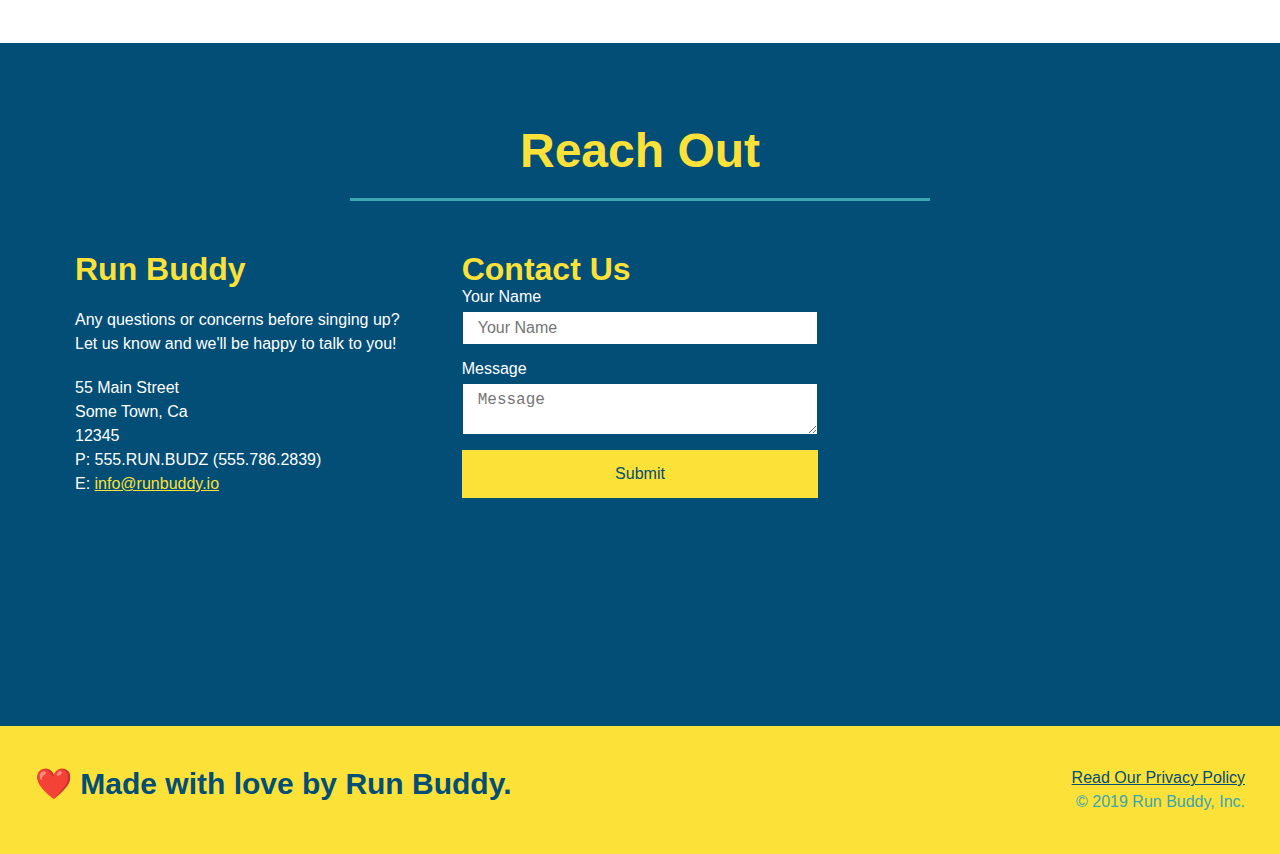
==== commit e26e0f26: "updated style sheets with media queries" ====
--- a/index.html
+++ b/index.html
@@ -2,6 +2,7 @@
 <html lang="en">
     <head>
         <meta charset="UTF-8" />
+        <meta name="viewport" content="width=device-width, initial-scale=1.0" />
         <title>Run Buddy</title>
         <link rel="stylesheet" href="./assets/css/style.css"/>
     </head>
--- a/assets/css/style.css
+++ b/assets/css/style.css
@@ -42,7 +42,7 @@
 }
 
 header nav ul li a {
-    margin: 0 30px;
+    padding: 10px 15px;
     font-weight: lighter;
     font-size: 1.55vw;
 }
@@ -82,15 +82,16 @@
     display: flex;
     justify-content: center;
     flex-wrap: wrap;
+    align-items: flex-start;
 }
 
 .hero-cta {
     width: 35%;
     text-align: right;
     margin: 3.5%;
-    color: white;
+    color: #fff;
     font-size: 18px;
-    line-height: 1.3;
+    line-height: 1.2;
 }
 
 .hero-cta h2 {
@@ -139,12 +140,30 @@
     font-size: 16px;
 }
 
+.section-title {
+    font-size: 48px;
+    color: #024e76;
+    border-bottom: 3px solid; 
+    padding: 20px;
+    text-align: center;
+    margin: 0 auto 35px auto;
+    width: 50%;
+}
+
+.primary-border {
+    border-color: #fce138;
+}
+
+.secondary-border {
+    border-color: #39a6b2;
+}
+
 .intro p {
     line-height: 1.7;
     color: #39a6b2;
     width: 80%;
+    margin: 0 auto;
     font-size: 20px;
-    display: inline-block;
     text-align: center;
 }
 
@@ -169,51 +188,43 @@
     flex: 1 30%;
 }
 
+.step-info {
+    flex: 2 70%;
+    display: flex;
+    flex-wrap: wrap;
+    align-items: center;
+}
+
+.step-img {
+    flex: 1 12%;
+    margin-right: 20px;
+}
+
+.step-img img {
+    max-width: 100%;
+}
+
+.step-text {
+    flex: 12;
+}
+
+.step-text p {
+    color: #39a6b2;
+    font-size: 18px;
+}
+
 .step-text h4 {
     font-size: 26px;
     line-height: 1.5;
     color: #024e76;
 }
 
-.step-text p {
-    color: #39a6b2;
-    font-size: 18px;
-}
-
-.step-info {
-    flex: 2 70%;
-    display: flex;
-    flex-wrap: wrap;
-    align-items: center;
-}
-.step-img {
-    flex: 1 12%;
-    margin-right: 20px;
-}
-
-.step-text {
-    flex: 12;
-}
-
-.step-img img {
-    max-width: 100%;
-}
-.section-title {
-    font-size: 55px;
-    color: #024e76;
-    border-bottom: 3px solid; 
-    padding: 20px;
-    text-align: center;
-    margin: 0 auto 35px auto;
-    width: 50%;
-}
-
-.primary-border {
-    border-color: #fce138;
-}
-
-.secondary-border {
-    border-color: #39a6b2;
+.trainers {
+    width: 100%;
+    margin: 0 auto;
+    display: flex;
+    flex-wrap: wrap;
+    justify-content: space-around;
 }
 
 .trainer {
@@ -221,14 +232,6 @@
     background: #024e76;
     color: #fce138;
     flex: 1;
-}
-
-.trainers {
-    width: 100%;
-    margin: 0 auto;
-    display: flex;
-    flex-wrap: wrap;
-    justify-content: space-around;
 }
 
 .trainer img {
@@ -251,19 +254,7 @@
 }
 
 .trainer-bio p {
-    font-size: 19px;
-}
-
-.text-left {
-    text-align: left;
-}
-
-.text-right {
-    text-align: right;
-}
-
-.flex-row {
-    display: flex;
+    font-size: 17px;
 }
 
 .contact {
@@ -272,6 +263,17 @@
 
 .contact h2 {
     color: #fce138;
+}
+
+.contact-info {
+    display: flex;
+    justify-content: space-between;
+    flex-wrap: wrap;
+}
+
+.contact-info > * {
+    flex: 1;
+    margin: 15px;
 }
 
 .contact-info iframe {
@@ -292,21 +294,6 @@
     line-height: 1.5;
     font-size: 16px;
     font-style: normal;
-}
-
-.contact-info a {
-    color: #fce138;
-}
-
-.contact-info {
-display: flex;
-justify-content: space-between;
-flex-wrap: wrap;
-}
-
-.contact-info > * {
-    flex: 1;
-    margin: 15px;
 }
 
 .contact-form input, .contact-form textarea {
@@ -328,4 +315,25 @@
     text-align: center;
     padding: 15px 0;
     font-size: 16px;
+}
+
+.contact-info a {
+    color: #fce138;
+}
+
+
+.flex-row {
+    display: flex;
+}
+
+@media screen and (max-width: 980px) {
+    
+}
+
+@media screen and (max-width: 768px) {
+
+}
+
+@media screen and (max-width: 575px) {
+
 }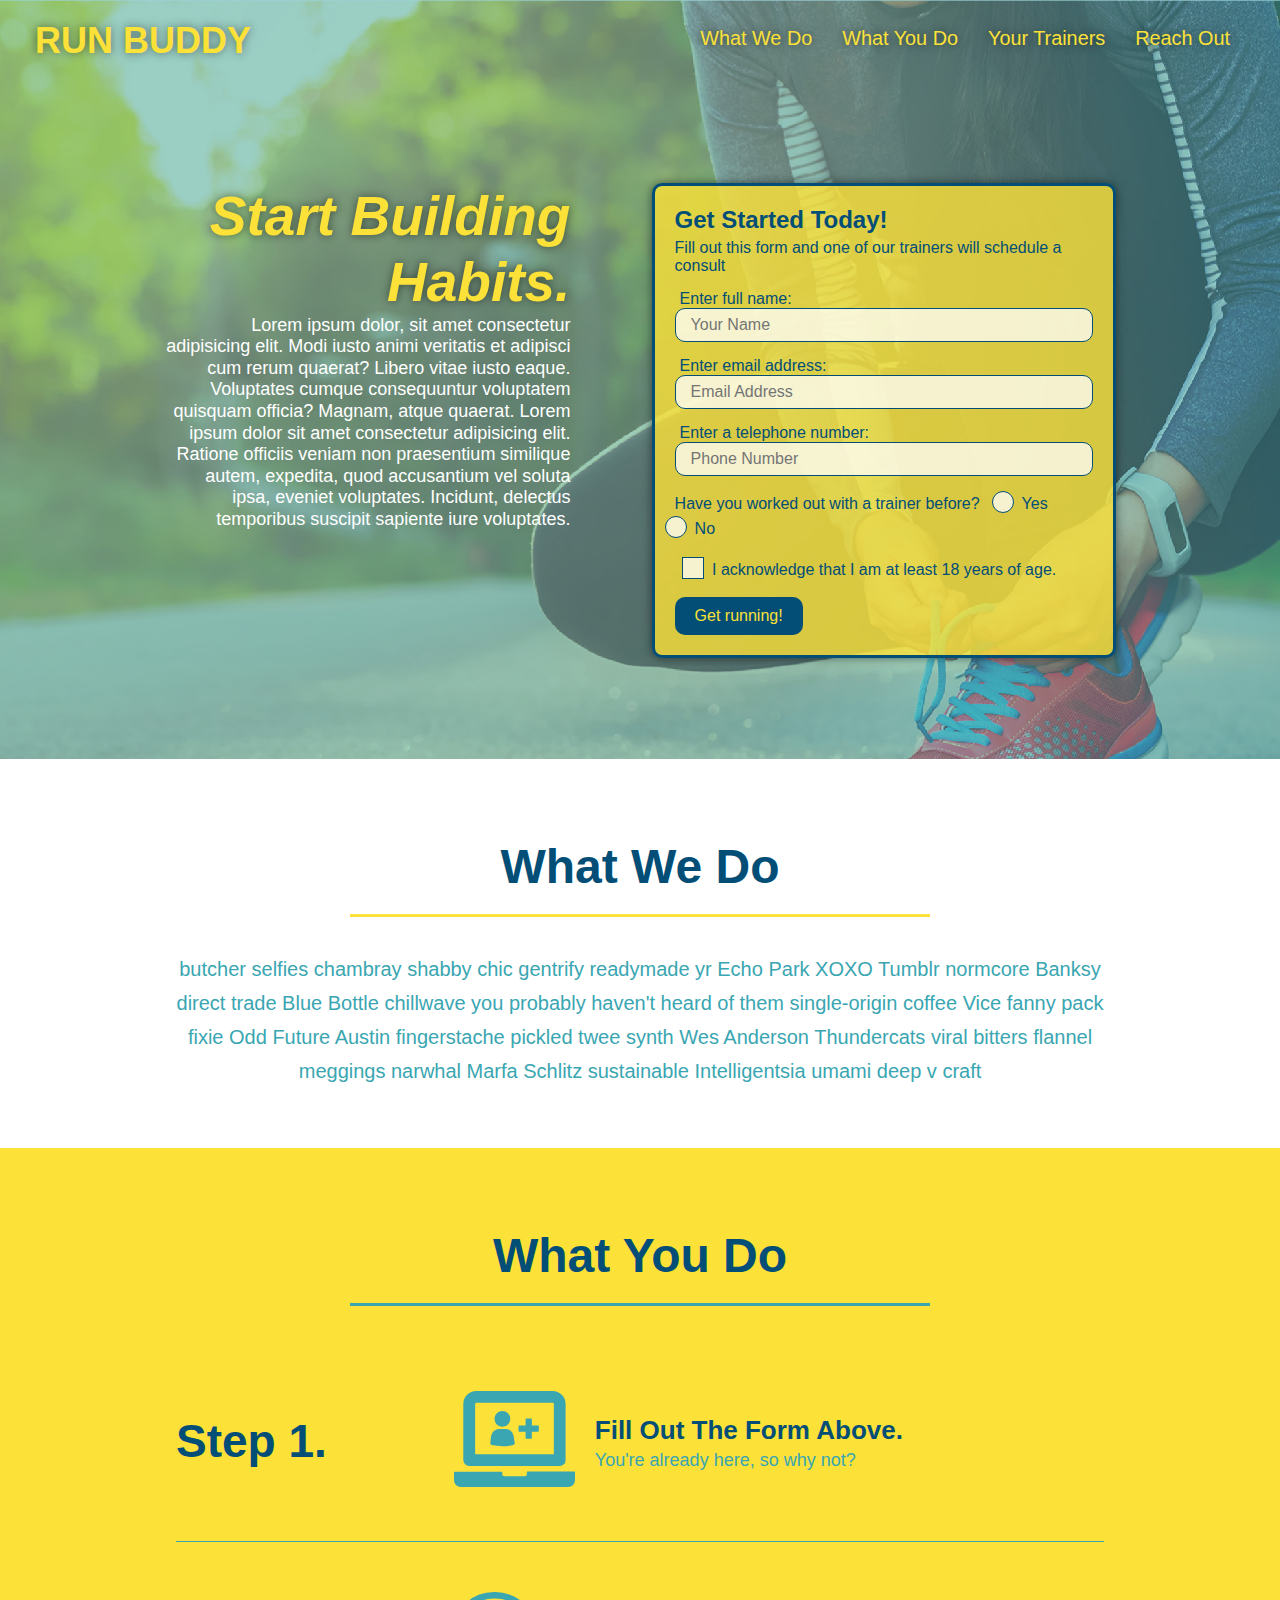
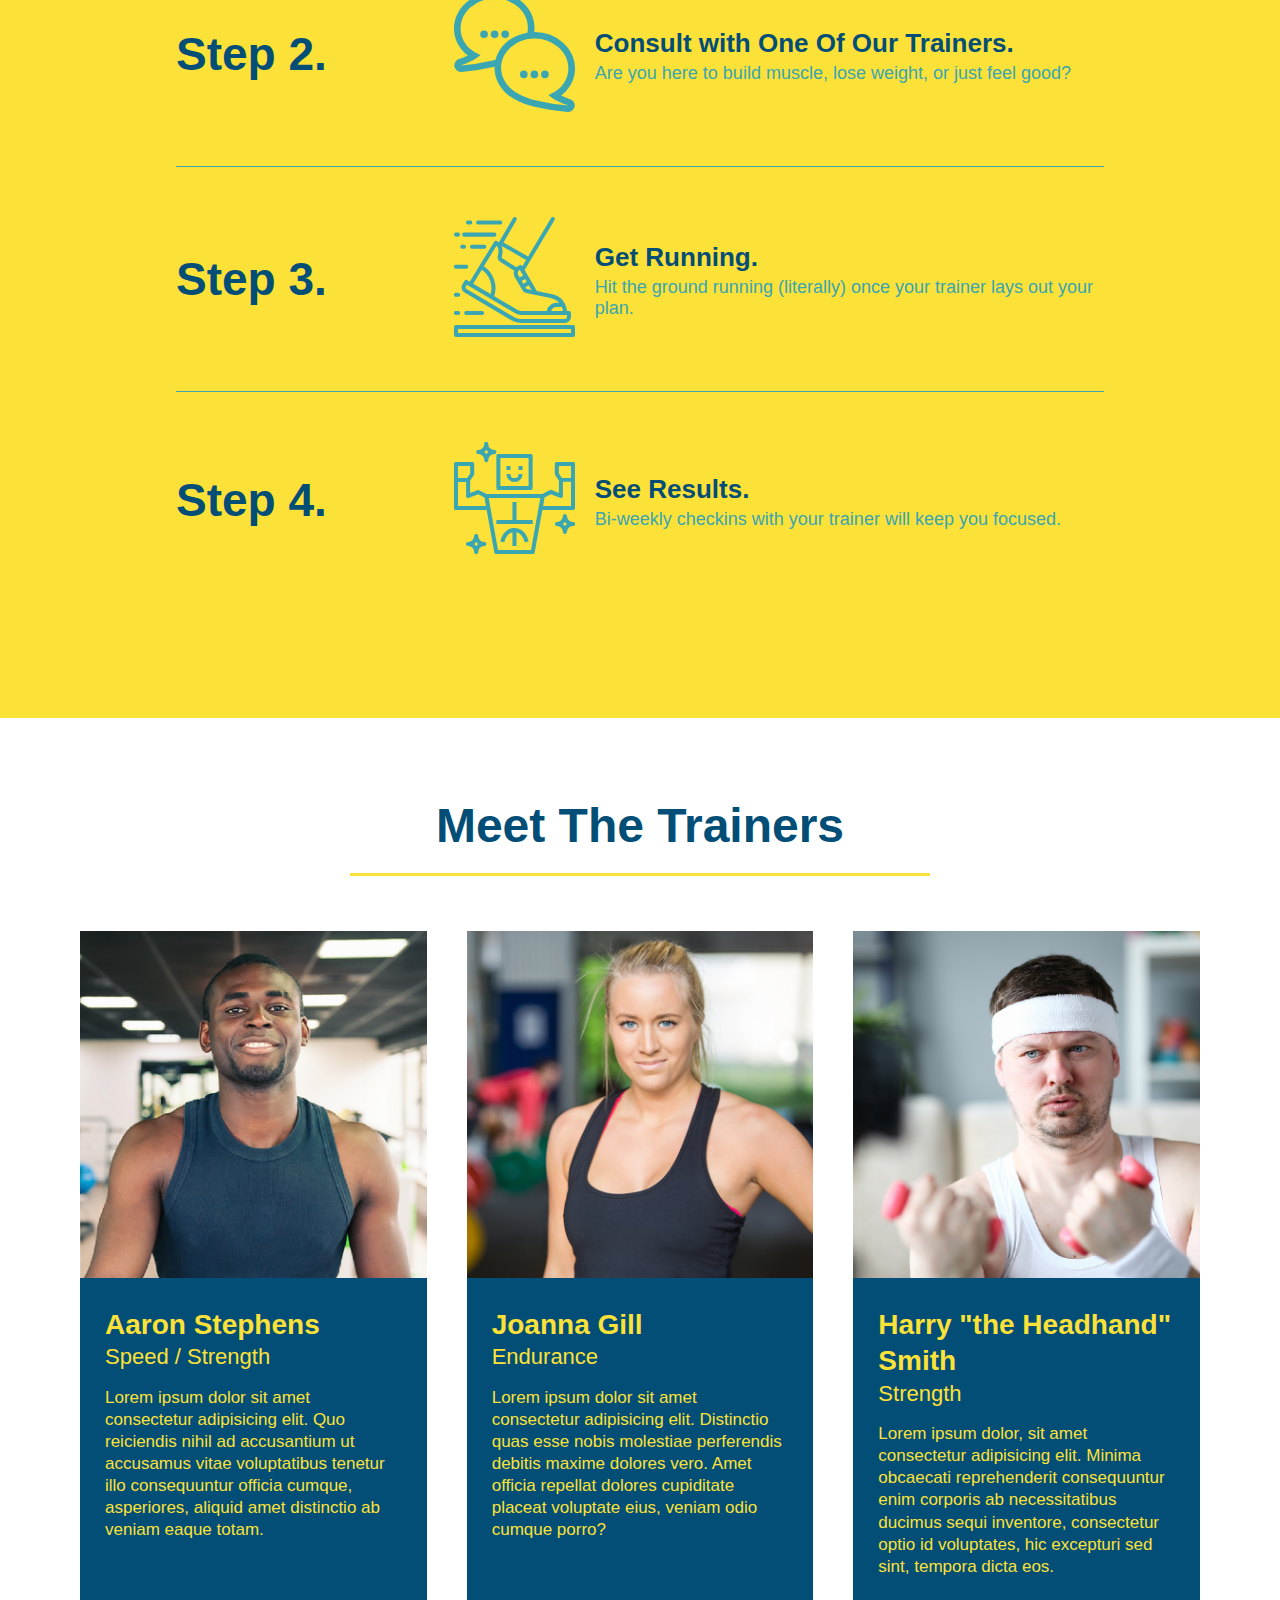
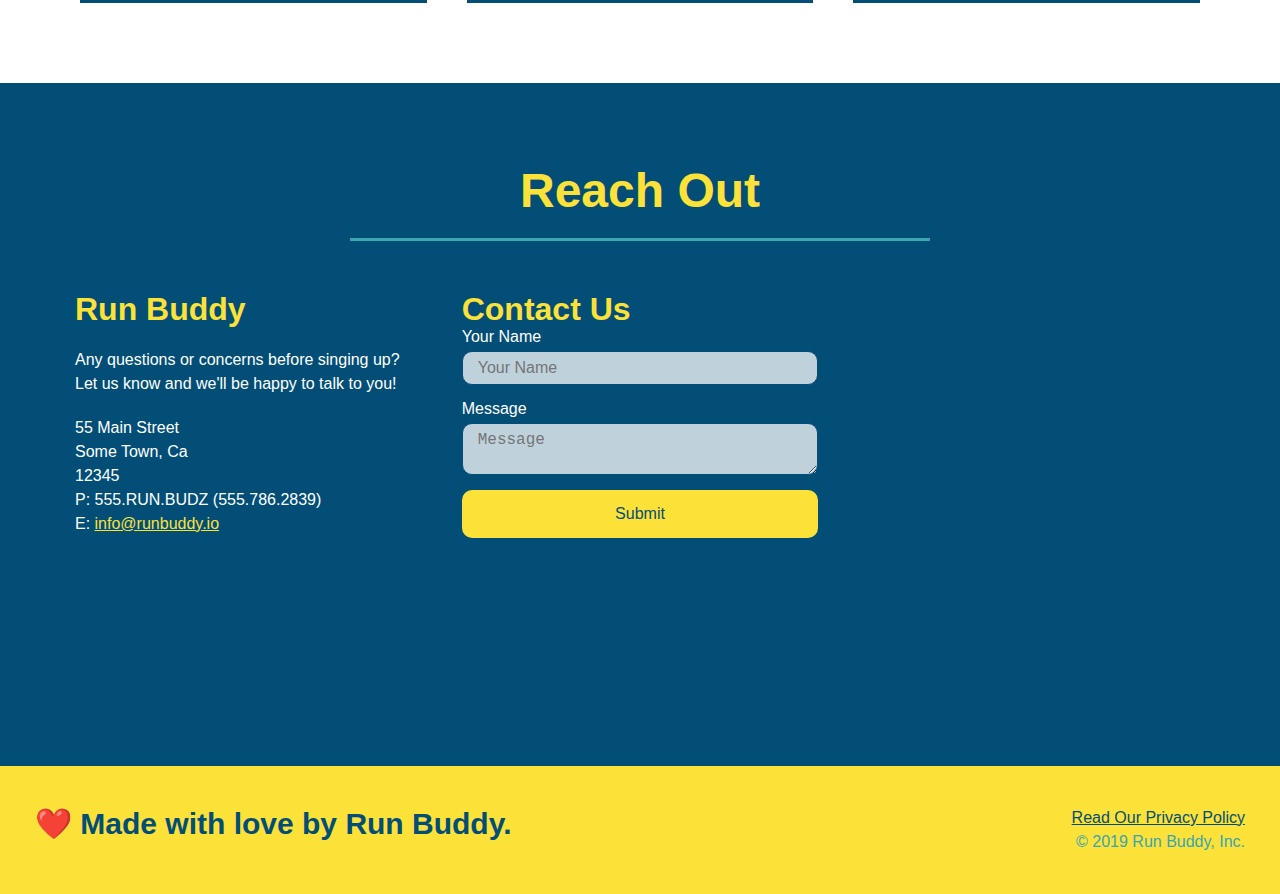
==== commit 10fe020c: "final css touches" ====
--- a/index.html
+++ b/index.html
@@ -58,16 +58,20 @@
                 <input type="tel" placeholder="Phone Number" name="phone" id="phone" class="form-input"/>
                 <p>
                     Have you worked out with a trainer before?
-                    <input type="radio" name="trainer-confirm" id="trainer-yes" />
-                    <label for="trainer-yes">Yes</label>
-                    <input type="radio" name="trainer-confirm" id="trainer-no" />
-                    <label for="trainer-no">No</label>
-                </p>
-                <p>
-                    <label for="checkbox">
-                    I acknowledge what I am at least 18 years of age.
-                    </label>
-                    <input type="checkbox" name="age-confirm" id="checkbox"/>
+                    <span class="radio-wrapper">
+                        <input type="radio" name="trainer-confirm" id="trainer-yes" />
+                        <label for="trainer-yes">Yes</label>
+                    </span>
+                    <span class="radio-wrapper">
+                        <input type="radio" name="trainer-confirm" id="trainer-no" />
+                        <label for="trainer-no">No</label>
+                    </span>
+                </p>
+                <p>
+                    <span class="checkbox-wrapper">
+                        <input type="checkbox" name="age-confirm" id="checkbox" />
+                        <label for="checkbox">I acknowledge that I am at least 18 years of age.</label>
+                    </span>
                 </p>
                 <button type="submit">
                   Get running!      
--- a/assets/css/style.css
+++ b/assets/css/style.css
@@ -4,29 +4,45 @@
     box-sizing: border-box;
 }
 
+:root {
+    --primary-color: #fce138;
+    --secondary-color: #024e76;
+    --tertiary-color: #39a6b2;
+}
+
 body {
-    color:#39a6b2;
+    color:var(--tertiary-color);
     font-family: Helvetica, Arial, sans-serif;
 }
 
 header {
     padding: 20px 35px;
-    background-color: #39a6b2;
+    background-color:var(--tertiary-color);
     display: flex;
     justify-content: space-between;
     flex-wrap: wrap;
+    position: -webkit-sticky;
+    position: sticky;
+    top: 0;
+    background-image: url("../images/hero-bg.jpg");
+    background-size: cover;
+    background-position: center;
+    background-attachment: fixed;
+    background-position: 80%;
+    z-index: 9999;
 }
 
 header h1 {
     font-weight: bold;
     font-size: 36px;
-    color:#fce138;
+    color: var(--primary-color);
     margin: 0;
+    text-shadow: 0 0 10px rgba(0,0,0,0.5);
 }
 
 header a {
     text-decoration: none;
-    color: #fce138;
+    color: var(--primary-color);
 }
 
 header nav {
@@ -45,10 +61,18 @@
     padding: 10px 15px;
     font-weight: lighter;
     font-size: 1.55vw;
+    text-shadow: 0 0 10px rgba(0,0,0,0.5);
+}
+
+header nav ul li a:hover {
+    background: var(--primary-color);
+    color: var(--secondary-color);
+    border-radius: 15px; 
+    text-shadow: none;
 }
 
 footer {
-    background-color: #fce138;
+    background-color: var(--primary-color);
     width: 100%;
     padding: 40px 35px;
     display: flex;
@@ -57,7 +81,7 @@
 }
 
 footer h2 {
-    color: #024e76;
+    color: var(--secondary-color);
     font-size: 30px;
     margin: 0;
 }
@@ -68,7 +92,7 @@
 }
 
 footer a {
-    color: #024e76;
+    color: var(--secondary-color);
 }
 
 section {
@@ -83,6 +107,8 @@
     justify-content: center;
     flex-wrap: wrap;
     align-items: flex-start;
+    background-attachment: fixed;
+    background-position: 80%;
 }
 
 .hero-cta {
@@ -97,16 +123,19 @@
 .hero-cta h2 {
     font-style: italic;
     font-size: 55px;
-    color: #fce138;
+    color: var(--primary-color);
+    text-shadow: 0 0 10px rgba(0,0,0,0.5);
 }
 
 .hero-form {
-    border: 3px solid #024e76;
-    background-color: #fce138;
+    border: 3px solid var(--secondary-color);
+    background-color: rgba(252,225,56,0.8);
     padding: 20px;
-    color: #024e76;
+    color: var(--secondary-color);
     width: 40%;
     margin: 3.5%;
+    box-shadow: 0 0 10px rgba(0,0,0,0.5);
+    border-radius: 10px;
 }
 
 .hero-form h3 {
@@ -119,13 +148,20 @@
 }
 
 .form-input {
-    border: 1px solid #024e76;
+    border: 1px solid var(--secondary-color);
     display: block;
     padding: 7px 15px;
     font-size: 16px;
-    color: #024e76;
+    color: var(--secondary-color);
     width: 100%;
     margin-bottom: 15px;
+    border-radius: 10px;
+    background-color: rgba(255,255,255, 0.75);
+}
+
+.form-input:focus {
+    background-color: rgba(255,255,255,1);
+    outline: none;
 }
 
 .hero-form label {
@@ -133,16 +169,81 @@
 }
 
 .hero-form button {
-    color: #fce138;
-    background-color: #024e76;
+    color: var(--primary-color);
+    background-color: var(--secondary-color);
     border: none;
     padding: 10px 20px;
     font-size: 16px;
+    border-radius: 10px;
+}
+
+.hero-form button:hover {
+    background-color: var(--tertiary-color);
+}
+
+.checkbox-wrapper input, .radio-wrapper input {
+    opacity: 0;
+}
+
+.checkbox-wrapper label, .radio-wrapper label {
+    position: relative;
+    left: 10px;
+    margin: 10px;
+    line-height: 1.6;
+}
+
+.radio-wrapper label::before {
+    border-radius: 50%;
+}
+
+.checkbox-wrapper label::before, .radio-wrapper label::before {
+    content: "";
+    height: 20px;
+    width: 20px;
+    background: rgba(255,255,255, 0.75);
+    border: 1px solid var(--secondary-color);
+    position: absolute;
+    top: -4px;
+    left: -30px
+}
+
+.radio-wrapper label::after {
+    content: "";
+    width: 20px;
+    height: 20px;
+    border-radius: 50%;
+    background: var(--secondary-color);
+    position: absolute;
+    left: -29px;
+    top: -3px;
+    background-image: radial-gradient(circle, #39a6b2, #024e76);
+}
+
+.checkbox-wrapper label::after {
+    content: "";
+    height: 6px;
+    width: 14px;
+    border-left: 2px solid var(--secondary-color);
+    border-bottom: 2px solid var(--secondary-color);
+    position: absolute;
+    left: -26px;
+    top: 1px;
+    transform: rotate(-58deg);
+}
+
+.checkbox-wrapper input + label::after,
+.radio-wrapper input + label::after {
+    content: none;
+}
+
+.checkbox-wrapper input:checked + label::after,
+.radio-wrapper input:checked + label::after {
+    content: "";
 }
 
 .section-title {
     font-size: 48px;
-    color: #024e76;
+    color: var(--secondary-color);
     border-bottom: 3px solid; 
     padding: 20px;
     text-align: center;
@@ -151,16 +252,16 @@
 }
 
 .primary-border {
-    border-color: #fce138;
+    border-color: var(--primary-color);
 }
 
 .secondary-border {
-    border-color: #39a6b2;
+    border-color: var(--tertiary-color);
 }
 
 .intro p {
     line-height: 1.7;
-    color: #39a6b2;
+    color: var(--tertiary-color);
     width: 80%;
     margin: 0 auto;
     font-size: 20px;
@@ -168,14 +269,13 @@
 }
 
 .steps {
-    background: #fce138;
+    background: var(--primary-color);
 }
 
 .step {
     margin: 50px auto;
     padding-bottom: 50px;
     width: 80%;
-    border-bottom: 1px solid #39a6b2;
     display: flex;
     flex-wrap: wrap;
     align-items: center;
@@ -183,7 +283,7 @@
 }
 
 .step h3 {
-    color: #024e76;
+    color: var(--secondary-color);
     font-size: 46px;
     flex: 1 30%;
 }
@@ -209,14 +309,18 @@
 }
 
 .step-text p {
-    color: #39a6b2;
+    color: var(--tertiary-color);
     font-size: 18px;
+}
+
+.step:not(:last-child) {
+    border-bottom: 1px solid var(--tertiary-color);
 }
 
 .step-text h4 {
     font-size: 26px;
     line-height: 1.5;
-    color: #024e76;
+    color: var(--secondary-color);
 }
 
 .trainers {
@@ -229,8 +333,8 @@
 
 .trainer {
     margin: 20px;
-    background: #024e76;
-    color: #fce138;
+    background: var(--secondary-color);
+    color: var(--primary-color);
     flex: 1;
 }
 
@@ -258,11 +362,11 @@
 }
 
 .contact {
-    background-color: #024e76;
+    background-color: var(--secondary-color);
 }
 
 .contact h2 {
-    color: #fce138;
+    color: var(--primary-color);
 }
 
 .contact-info {
@@ -285,7 +389,7 @@
 }
 
 .contact-info h3 {
-    color: #fce138;
+    color: var(--primary-color);
     font-size: 32px;
 }
 
@@ -297,28 +401,41 @@
 }
 
 .contact-form input, .contact-form textarea {
-    border: 1px solid #024e76;
+    border: 1px solid var(--secondary-color);
     display: block;
     padding: 7px 15px;
     font-size: 16px;
-    color: #024e76;
+    color: var(--secondary-color);
     width: 100%;
     margin-bottom: 15px;
     margin-top: 5px;
+    border-radius: 10px;
+    background-color: rgba(255,255,255,0.75);
+}
+
+.contact-form input:focus, .contact-form textarea:focus {
+    background-color: rgba(255,255,255,1);
+    outline: none;
 }
 
 .contact-form button {
     width: 100%;
     border: none;
-    background-color: #fce138;
-    color: #024e76;
+    background-color: var(--primary-color);
+    color: var(--secondary-color);
     text-align: center;
     padding: 15px 0;
     font-size: 16px;
+    border-radius: 10px;
+}
+
+.contact-form button:hover {
+    color: var(--primary-color);
+    background: var(--tertiary-color);
 }
 
 .contact-info a {
-    color: #fce138;
+    color: var(--primary-color);
 }
 
 
@@ -327,13 +444,107 @@
 }
 
 @media screen and (max-width: 980px) {
-    
+    header {
+        padding-bottom: 0;
+        justify-content: center;
+        position: relative;
+    }
+
+    header h1 {
+        width: 100%;
+        text-align: center;
+    }
+
+    header nav ul {
+        margin-top: 20px;
+        width: 100%;
+        justify-content: center;
+    }
+
+    header nav ul li a {
+        font-size: 20px;
+    }
+
+    footer h2, footer div {
+        text-align: center;
+        width: 100%;
+    }
+
+    .hero-cta, .hero-form{
+        width: 100%;
+    }    
+
+    .hero-cta {
+        text-align: center;
+    }
+
+    .section-title {
+        width: 80%;
+    }
+
+    .trainer {
+        flex: 0 70%;
+    }
+
+    .contact-info iframe {
+        flex: 1 100%;
+    }
 }
 
 @media screen and (max-width: 768px) {
-
+    section {
+    padding: 30px 15px;
+    }
+
+    .step h3 {
+        flex: 1 100%;
+        text-align: center;
+    }
+
+    .step-info {
+        flex: 2 100%;
+        text-align: center;
+        justify-content: center;
+    }
+
+    .step-img {
+        flex: 0 32%;
+        margin-right: 0;
+        margin-top: 15px;
+        margin-bottom: 15px;
+    }
+
+    .step-text {
+        flex: 100%;
+    }
 }
 
 @media screen and (max-width: 575px) {
-
+    .hero-form button {
+        width: 100%;
+    }
+
+    .section-title {
+        width: 95%;
+    }
+
+    .intro p {
+        width: 100%;
+    }
+
+    .trainer {
+        flex: 0 100%;
+    }
+
+    .contact-info {
+        text-align: center;
+    }
+
+    .contact-info > * {
+        flex: 0 100%;
+    }
+
+    .contact-form {
+        order: 3;
+    }
 }